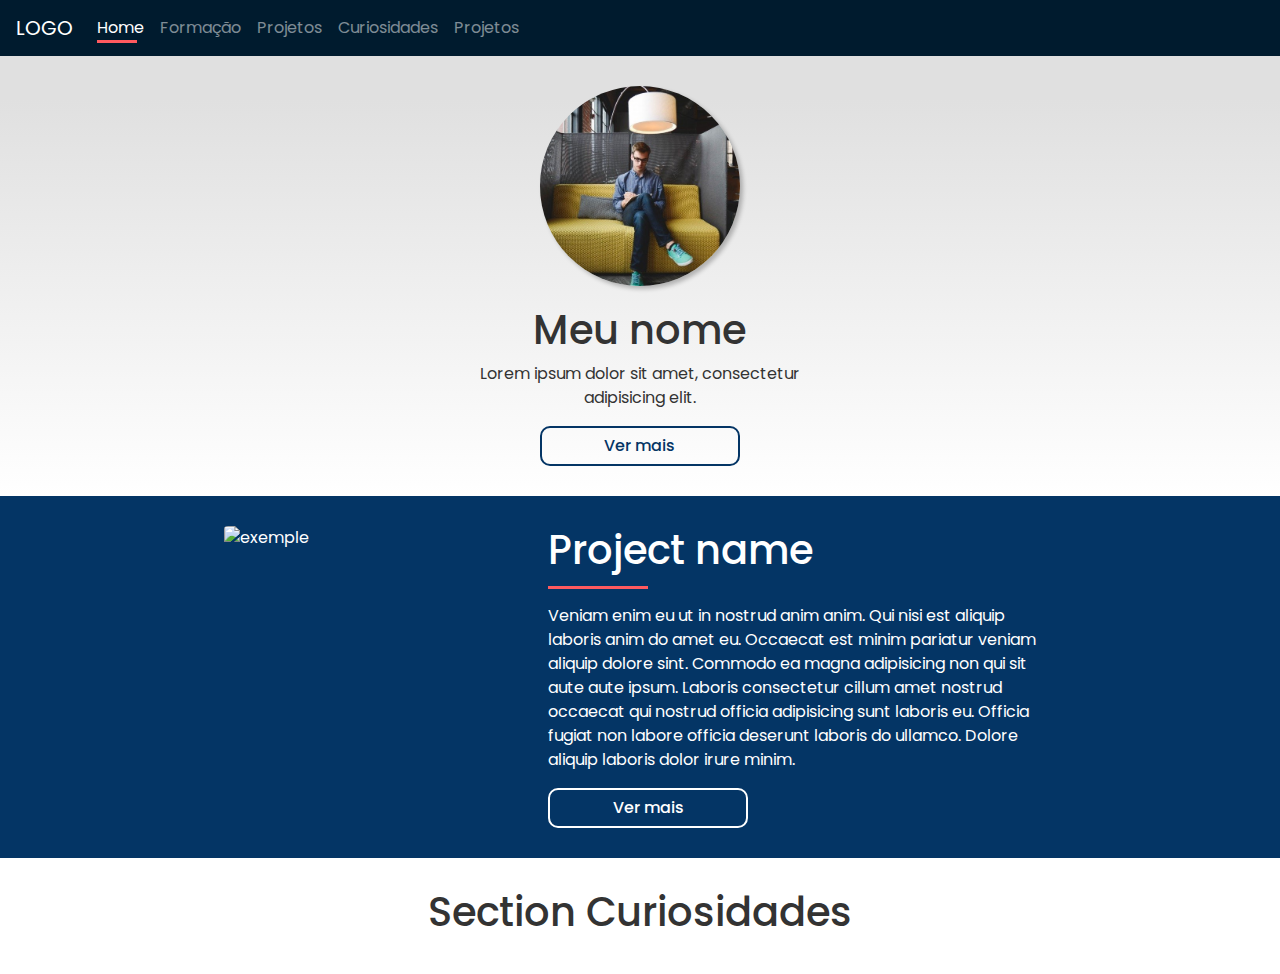
==== index.html @ 1a154aa9 "after da navbar; desenvolvimento da section 2" ====
<!doctype html>
<html lang="pt-br">

<head>
    <title>Personal Website</title>

    <!-- Required meta tags -->
    <meta charset="utf-8">
    <meta name="viewport" content="width=device-width, initial-scale=1, shrink-to-fit=no">

    <!-- Bootstrap CSS -->
    <link rel="stylesheet" href="https://stackpath.bootstrapcdn.com/bootstrap/4.3.1/css/bootstrap.min.css" integrity="sha384-ggOyR0iXCbMQv3Xipma34MD+dH/1fQ784/j6cY/iJTQUOhcWr7x9JvoRxT2MZw1T" crossorigin="anonymous">
    <link href="https://fonts.googleapis.com/icon?family=Material+Icons" rel="stylesheet">
    <link rel="stylesheet" href="styles/style.css">
    <link href="https://fonts.googleapis.com/css?family=Poppins:100,100italic,200,200italic,300,300italic,regular,italic,500,500italic,600,600italic,700,700italic,800,800italic,900,900italic" rel="stylesheet" />
</head>

<body>
    <nav class="navbar navbar-expand-lg navbar-dark bg-dark pw-bg-nav">
        <a class="navbar-brand" href="#">LOGO</i></a>
        <button class="navbar-toggler" type="button" data-toggle="collapse" data-target="#navbarNav" aria-controls="navbarNav" aria-expanded="false" aria-label="Toggle navigation">
            <span class="navbar-toggler-icon"></span>
        </button>
        <div class="collapse navbar-collapse" id="navbarNav">
            <ul class="navbar-nav">
                <li class="nav-item active active-style">
                    <a class="nav-link" href="#">Home </a>
                </li>
                <li class="nav-item">
                    <a class="nav-link" href="#">Formação</a>
                </li>
                <li class="nav-item">
                    <a class="nav-link" href="#">Projetos</a>
                </li>
                <li class="nav-item">
                    <a class="nav-link" href="#">Curiosidades</a>
                </li>
                <li class="nav-item">
                    <a class="nav-link" href="#">Projetos</a>
                </li>
            </ul>
        </div>
    </nav>

    <div class="container-fluid">
        <section class="home-section-brand home-section-formacao pw-center-itens">
            <div class="row">
                <div class="col-md-4 offset-md-4">
                    <img src="images/man.jpg" alt="man" title="Man">
                    <h1>Meu nome</h1>
                    <p>Lorem ipsum dolor sit amet, consectetur adipisicing elit.</p>
                    <a class="btn pw-btn-brand" href="#">Ver mais</a>
                </div>
            </div>
        </section>

        <section class="home-section-blue">
            <div class="row">
                <div class="col-md-5 pw-center-itens">
                    <img src="https://unsplash.it/300" alt="exemple">
                </div>
                <div class="col-md-5">
                    <h1 class="pw-h1-after-orange-red">Project name</h1>
                    <p>Veniam enim eu ut in nostrud anim anim. Qui nisi est aliquip laboris anim do amet eu. Occaecat est minim pariatur veniam aliquip dolore sint. Commodo ea magna adipisicing non qui sit aute aute ipsum. Laboris consectetur cillum amet nostrud occaecat qui nostrud officia adipisicing sunt laboris eu. Officia fugiat non labore officia deserunt laboris do ullamco. Dolore aliquip laboris dolor irure minim.</p>
                    <a class="btn pw-btn-dark" href="#">Ver mais</a>
                </div>
            </div>
        </section>

        <section class="home-section-brand pw-center-itens">
            <div class="row">
                <div class="col-md-12">
                    <h1>Section Curiosidades</h1>
                </div>
            </div>
        </section>
    </div>

    <!-- Optional JavaScript -->
    <!-- jQuery first, then Popper.js, then Bootstrap JS -->
    <script src="https://code.jquery.com/jquery-3.3.1.slim.min.js" integrity="sha384-q8i/X+965DzO0rT7abK41JStQIAqVgRVzpbzo5smXKp4YfRvH+8abtTE1Pi6jizo" crossorigin="anonymous"></script>
    <script src="https://cdnjs.cloudflare.com/ajax/libs/popper.js/1.14.7/umd/popper.min.js" integrity="sha384-UO2eT0CpHqdSJQ6hJty5KVphtPhzWj9WO1clHTMGa3JDZwrnQq4sF86dIHNDz0W1" crossorigin="anonymous"></script>
    <script src="https://stackpath.bootstrapcdn.com/bootstrap/4.3.1/js/bootstrap.min.js" integrity="sha384-JjSmVgyd0p3pXB1rRibZUAYoIIy6OrQ6VrjIEaFf/nJGzIxFDsf4x0xIM+B07jRM" crossorigin="anonymous"></script>
</body>

</html>
---- styles/style.css ----
/* *----------------------------- root variables ----------------------------- */

:root {
    --oxford-blue: #001b2e;
    --midnight-green: #0b3c49;
    --myrtle-green: #32746d;
    --prussian-blue: #043565;
    --tufts-blue: #3e92cc;
    --dark-sky-blue: #98c1d9;
    --orange-red: #ff5a5f;

    --gray-1: #333333;
    --gray-2: #4f4f4f;
    --gray-3: #828282;
    --gray-4: #bdbdbd;
    --gray-5: #e0e0e0;
}

/* *--------------------------- global HTML styles --------------------------- */

* {
    font-family: 'Poppins', sans-serif;
}

/* adiciona um padding nas sections, pois o padding do container fluid foi removido */
section {
    padding: 30px 15px;
}

/* *------------------------ bootstrap modified styles ----------------------- */

/* remove o padding do container-fluid para que as sections ocupem a largura máxima da tela */
.container-fluid {
    padding-left: 0;
    padding-right: 0;
}

/* TODO: centralizar o after */

nav ul li a{
    position: relative;
}

nav ul li a::after{
    position: absolute;
    display: block;
    content: '';    
    width: 40px;
    height: 3px;
    background-color: var(--orange-red);
    transform: scale(0, 1);
    transform-origin: left;
    transition: transform ease-in-out 250ms
}

nav ul li a:hover::after{
    transform: scale(1, 1);
}

nav ul li.active-style a {
    color: white;
}

nav ul li.active-style a::after {
    transform: scale(1, 1);
}

/* *------------------------------ global styles ----------------------------- */

nav.pw-bg-nav {
    background-color: var(--oxford-blue) !important;
    /* padding-left: 15px; */
}

a.pw-btn-brand {
    background-color: transparent;
    border: 2px solid var(--prussian-blue);
    border-radius: 10px;
    color: var(--prussian-blue);
    width: 200px;
    font-weight: 500;
    transition: color 500ms ease;
    transition: background-color 500ms ease;
}
a.pw-btn-brand:hover {
    background-color: var(--prussian-blue);
    border: 2px solid var(--prussian-blue);
    color: white;
}

a.pw-btn-dark {
    background-color: transparent;
    border: 2px solid white;
    border-radius: 10px;
    color: white;
    width: 200px;
    font-weight: 500;
    transition: color 500ms ease;
    transition: background-color 500ms ease;
}
a.pw-btn-dark:hover {
    background-color: white;
    border: 2px solid white;
    color: var(--prussian-blue);
}

/* classe genérica para centralizar os itens */
.pw-center-itens {
    text-align: center;
}
.pw-h1-after-orange-red{
    position: relative;
    margin-bottom: 30px;   
}
.pw-h1-after-orange-red::after {
    position: absolute;
    display: block;
    content: '';
    width: 100px;
    height: 3px;
    top: 60px;
    background-color: var(--orange-red);
}

/* *---------------------------- page home styles ---------------------------- */

section.home-section-brand {
    background-color: white;
    color: var(--gray-1);
}
section.home-section-brand.home-section-formacao {
    background-image: linear-gradient(to bottom, #e0e0e0 10%, white);
    /* #E0E0E0 == --gray-5 */
}

section.home-section-brand img {
    max-height: 200px;
    border-radius: 50%;
    box-shadow: 3px 3px 4px rgba(0, 0, 0, 0.25);
    margin-bottom: 20px;
}

section.home-section-blue {
    background-color: var(--prussian-blue);
    color: white;
}

section.home-section-blue img {
    padding-bottom: 30px;
    border-radius: 5%;
}
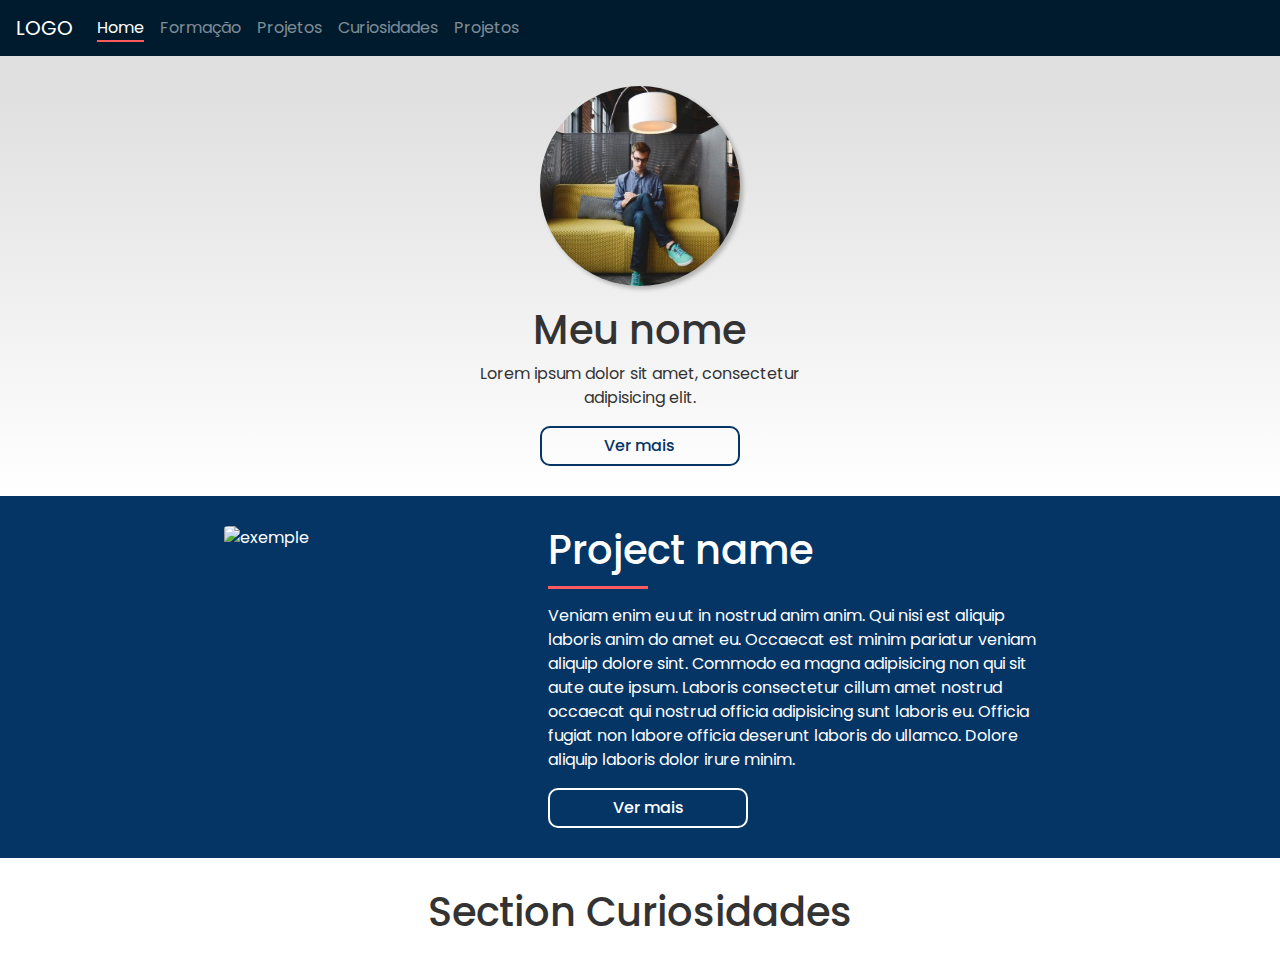
==== commit 772627f3: "Navbar consertada" ====
--- a/index.html
+++ b/index.html
@@ -16,31 +16,33 @@
 </head>
 
 <body>
-    <nav class="navbar navbar-expand-lg navbar-dark bg-dark pw-bg-nav">
-        <a class="navbar-brand" href="#">LOGO</i></a>
-        <button class="navbar-toggler" type="button" data-toggle="collapse" data-target="#navbarNav" aria-controls="navbarNav" aria-expanded="false" aria-label="Toggle navigation">
-            <span class="navbar-toggler-icon"></span>
-        </button>
-        <div class="collapse navbar-collapse" id="navbarNav">
-            <ul class="navbar-nav">
-                <li class="nav-item active active-style">
-                    <a class="nav-link" href="#">Home </a>
-                </li>
-                <li class="nav-item">
-                    <a class="nav-link" href="#">Formação</a>
-                </li>
-                <li class="nav-item">
-                    <a class="nav-link" href="#">Projetos</a>
-                </li>
-                <li class="nav-item">
-                    <a class="nav-link" href="#">Curiosidades</a>
-                </li>
-                <li class="nav-item">
-                    <a class="nav-link" href="#">Projetos</a>
-                </li>
-            </ul>
-        </div>
-    </nav>
+    <header>
+        <nav class="navbar navbar-expand-lg navbar-dark bg-dark pw-bg-nav">
+            <a class="navbar-brand" href="#">LOGO</i></a>
+            <button class="navbar-toggler" type="button" data-toggle="collapse" data-target="#navbarNav" aria-controls="navbarNav" aria-expanded="false" aria-label="Toggle navigation">
+                <span class="navbar-toggler-icon"></span>
+            </button>
+            <div class="collapse navbar-collapse" id="navbarNav">
+                <ul class="navbar-nav">
+                    <li class="nav-item active">
+                        <a class="nav-link pw-nav-a-active" href="#">Home </a>
+                    </li>
+                    <li class="nav-item">
+                        <a class="nav-link" href="#">Formação</a>
+                    </li>
+                    <li class="nav-item">
+                        <a class="nav-link" href="#">Projetos</a>
+                    </li>
+                    <li class="nav-item">
+                        <a class="nav-link" href="#">Curiosidades</a>
+                    </li>
+                    <li class="nav-item">
+                        <a class="nav-link" href="#">Projetos</a>
+                    </li>
+                </ul>
+            </div>
+        </nav>
+    </header>
 
     <div class="container-fluid">
         <section class="home-section-brand home-section-formacao pw-center-itens">
--- a/styles/style.css
+++ b/styles/style.css
@@ -19,7 +19,13 @@
 /* *--------------------------- global HTML styles --------------------------- */
 
 * {
-    font-family: 'Poppins', sans-serif;
+    font-family: 'Poppins', 'Verdana', sans-serif;
+    box-sizing: border-box;
+}
+
+body{
+    margin: 0;
+    padding: 0;
 }
 
 /* adiciona um padding nas sections, pois o padding do container fluid foi removido */
@@ -31,38 +37,59 @@
 
 /* remove o padding do container-fluid para que as sections ocupem a largura máxima da tela */
 .container-fluid {
-    padding-left: 0;
-    padding-right: 0;
+    padding: 0;
 }
 
-/* TODO: centralizar o after */
+.nav-link{
+    display: inline-block;
+}
 
-nav ul li a{
+/* *--------------------------------- navbar --------------------------------- */
+nav ul{
+    margin: 0;
+    padding: 0;
+    top: 0;
+    left: 0;
+    width: 100%;
+    list-style-type: none;
+}
+nav li{
+    font-size: 1rem;
+    padding: 0.5em;
+    text-align: center;
+}
+
+nav li a{
     position: relative;
+    padding: 0 !important;
 }
 
 nav ul li a::after{
+    content: '';    
+    display: inline-block;
     position: absolute;
-    display: block;
-    content: '';    
-    width: 40px;
-    height: 3px;
+    left: 0;
+    top: 1.5em;
+    width: 0%;
+    height: 2px;
     background-color: var(--orange-red);
-    transform: scale(0, 1);
-    transform-origin: left;
-    transition: transform ease-in-out 250ms
+    transition: all ease-in-out 250ms;
+}
+nav li a:link,
+nav li a:visited {
+    color: #e8e8e8;
 }
 
-nav ul li a:hover::after{
-    transform: scale(1, 1);
+nav li a:hover,
+nav li a:focus {    
+    color: white;
+    transform: scale(1.1);
 }
 
-nav ul li.active-style a {
-    color: white;
-}
-
-nav ul li.active-style a::after {
-    transform: scale(1, 1);
+nav ul li a:hover::after,
+nav ul li a:focus::after,
+.pw-nav-a-active::after{
+    width: 100%
 }
 
 /* *------------------------------ global styles ----------------------------- */
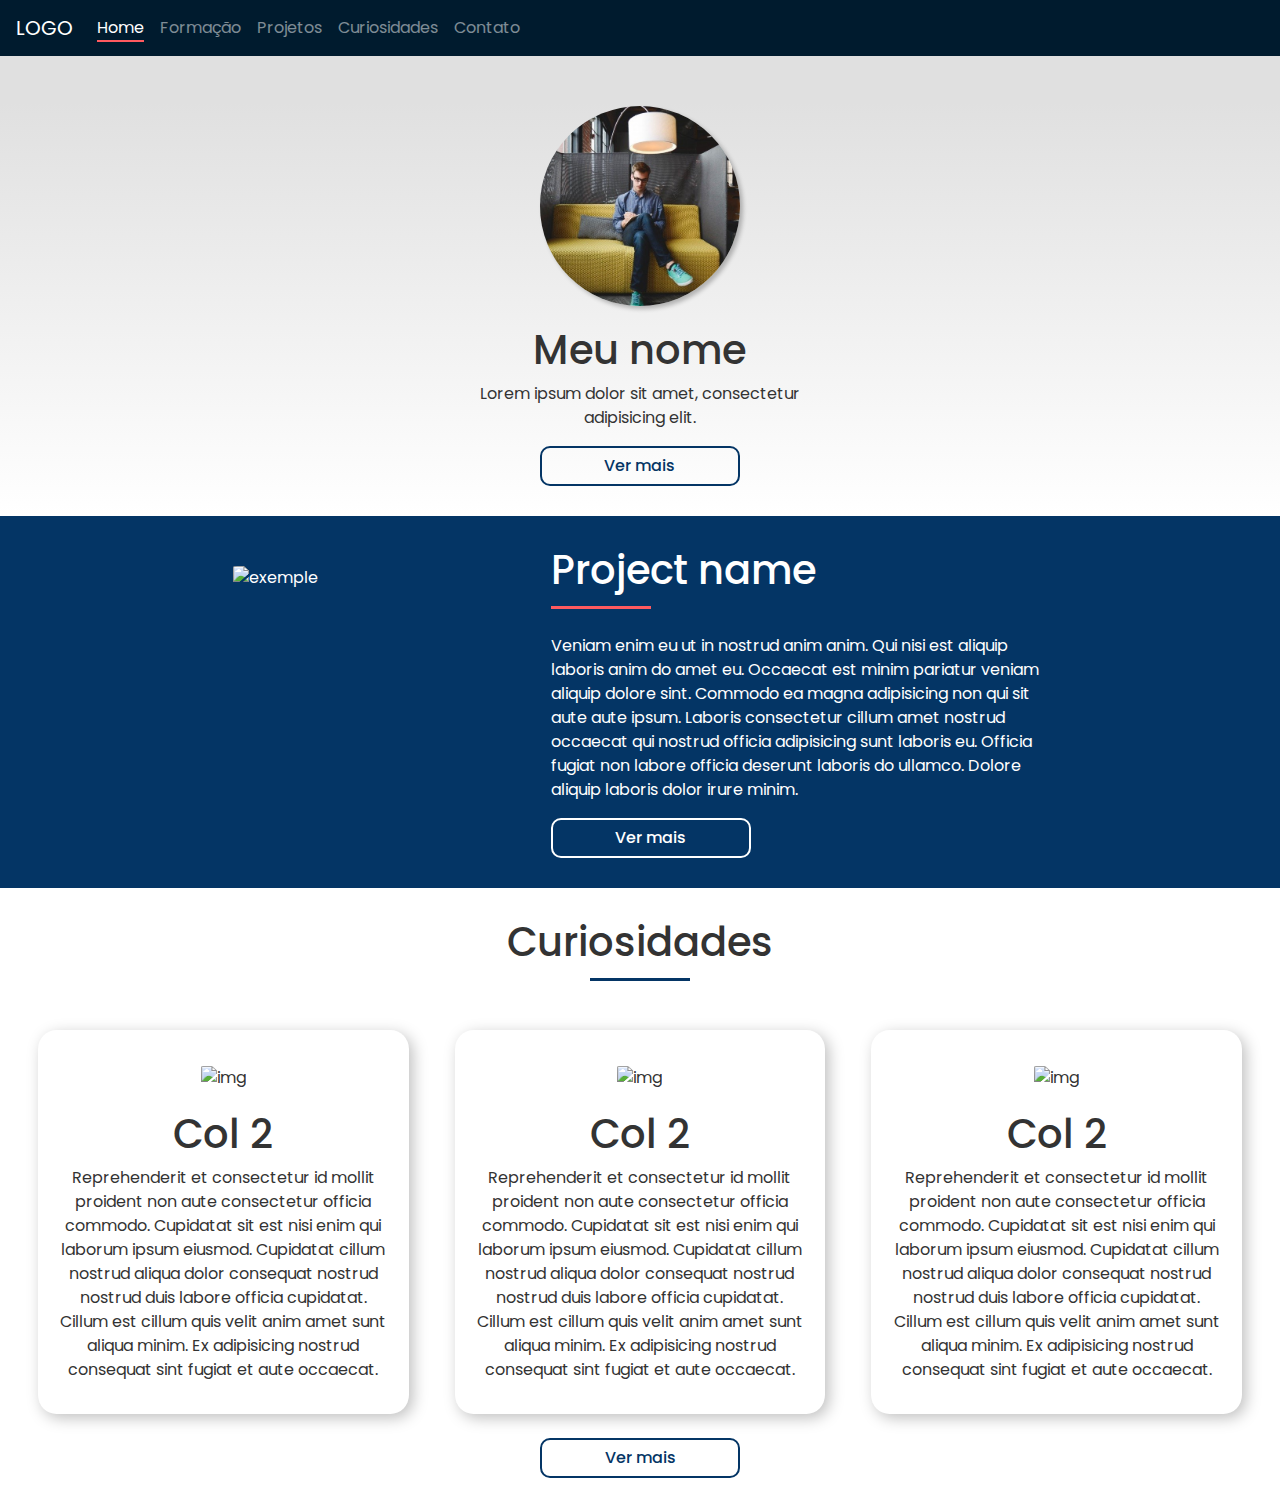
==== commit 61f3ce22: "Section curiosidades e outras melhorias de estilo" ====
--- a/index.html
+++ b/index.html
@@ -17,7 +17,7 @@
 
 <body>
     <header>
-        <nav class="navbar navbar-expand-lg navbar-dark bg-dark pw-bg-nav">
+        <nav class="navbar navbar-expand-lg navbar-dark bg-dark">
             <a class="navbar-brand" href="#">LOGO</i></a>
             <button class="navbar-toggler" type="button" data-toggle="collapse" data-target="#navbarNav" aria-controls="navbarNav" aria-expanded="false" aria-label="Toggle navigation">
                 <span class="navbar-toggler-icon"></span>
@@ -25,7 +25,7 @@
             <div class="collapse navbar-collapse" id="navbarNav">
                 <ul class="navbar-nav">
                     <li class="nav-item active">
-                        <a class="nav-link pw-nav-a-active" href="#">Home </a>
+                        <a class="nav-link pw-nav-link-active" href="#">Home </a>
                     </li>
                     <li class="nav-item">
                         <a class="nav-link" href="#">Formação</a>
@@ -37,7 +37,7 @@
                         <a class="nav-link" href="#">Curiosidades</a>
                     </li>
                     <li class="nav-item">
-                        <a class="nav-link" href="#">Projetos</a>
+                        <a class="nav-link" href="#">Contato</a>
                     </li>
                 </ul>
             </div>
@@ -56,23 +56,51 @@
             </div>
         </section>
 
-        <section class="home-section-blue">
+        <section class="home-section-blue home-section-projetos">
             <div class="row">
                 <div class="col-md-5 pw-center-itens">
                     <img src="https://unsplash.it/300" alt="exemple">
                 </div>
                 <div class="col-md-5">
-                    <h1 class="pw-h1-after-orange-red">Project name</h1>
+                    <h1 class="pw-h1-after pw-h1-after-orange-red pw-h1-after-left">Project name</h1>
                     <p>Veniam enim eu ut in nostrud anim anim. Qui nisi est aliquip laboris anim do amet eu. Occaecat est minim pariatur veniam aliquip dolore sint. Commodo ea magna adipisicing non qui sit aute aute ipsum. Laboris consectetur cillum amet nostrud occaecat qui nostrud officia adipisicing sunt laboris eu. Officia fugiat non labore officia deserunt laboris do ullamco. Dolore aliquip laboris dolor irure minim.</p>
                     <a class="btn pw-btn-dark" href="#">Ver mais</a>
                 </div>
             </div>
         </section>
 
-        <section class="home-section-brand pw-center-itens">
+        <section class="home-section-brand home-section-curiosidades pw-center-itens">
             <div class="row">
                 <div class="col-md-12">
-                    <h1>Section Curiosidades</h1>
+                    <h1 class="pw-h1-after pw-h1-after-prussian-blue pw-h1-after-center">Curiosidades</h1>
+                </div>
+            </div>
+            <div class="row">
+                <div class="col-md-4">
+                    <div class="home-col-card-shadow">
+                        <img src="https://unsplash.it/250" alt="img">
+                        <h1>Col 2</h1>
+                        <p>Reprehenderit et consectetur id mollit proident non aute consectetur officia commodo. Cupidatat sit est nisi enim qui laborum ipsum eiusmod. Cupidatat cillum nostrud aliqua dolor consequat nostrud nostrud duis labore officia cupidatat. Cillum est cillum quis velit anim amet sunt aliqua minim. Ex adipisicing nostrud consequat sint fugiat et aute occaecat.</p>
+                    </div>
+                </div>
+                <div class="col-md-4">
+                    <div class="home-col-card-shadow">
+                        <img src="https://unsplash.it/250" alt="img">
+                        <h1>Col 2</h1>
+                        <p>Reprehenderit et consectetur id mollit proident non aute consectetur officia commodo. Cupidatat sit est nisi enim qui laborum ipsum eiusmod. Cupidatat cillum nostrud aliqua dolor consequat nostrud nostrud duis labore officia cupidatat. Cillum est cillum quis velit anim amet sunt aliqua minim. Ex adipisicing nostrud consequat sint fugiat et aute occaecat.</p>
+                    </div>
+                </div>
+                <div class="col-md-4">
+                    <div class="home-col-card-shadow">
+                        <img src="https://unsplash.it/250" alt="img">
+                        <h1>Col 2</h1>
+                        <p>Reprehenderit et consectetur id mollit proident non aute consectetur officia commodo. Cupidatat sit est nisi enim qui laborum ipsum eiusmod. Cupidatat cillum nostrud aliqua dolor consequat nostrud nostrud duis labore officia cupidatat. Cillum est cillum quis velit anim amet sunt aliqua minim. Ex adipisicing nostrud consequat sint fugiat et aute occaecat.</p>
+                    </div>
+                </div>
+            </div>
+            <div class="row">
+                <div class="col-md-12">
+                    <a class="btn pw-btn-brand" href="#">Ver mais</a>
                 </div>
             </div>
         </section>
--- a/styles/style.css
+++ b/styles/style.css
@@ -23,14 +23,14 @@
     box-sizing: border-box;
 }
 
-body{
+body {
     margin: 0;
     padding: 0;
 }
 
 /* adiciona um padding nas sections, pois o padding do container fluid foi removido */
 section {
-    padding: 30px 15px;
+    padding: 30px;
 }
 
 /* *------------------------ bootstrap modified styles ----------------------- */
@@ -40,12 +40,17 @@
     padding: 0;
 }
 
-.nav-link{
+.nav-link {
     display: inline-block;
 }
 
+.bg-dark {
+    background-color: var(--oxford-blue) !important;
+}
+
 /* *--------------------------------- navbar --------------------------------- */
-nav ul{
+
+nav ul {
     margin: 0;
     padding: 0;
     top: 0;
@@ -53,19 +58,20 @@
     width: 100%;
     list-style-type: none;
 }
-nav li{
+
+nav li {
     font-size: 1rem;
     padding: 0.5em;
     text-align: center;
 }
 
-nav li a{
+nav li a {
     position: relative;
     padding: 0 !important;
 }
 
-nav ul li a::after{
-    content: '';    
+nav ul li a::after {
+    content: '';
     display: inline-block;
     position: absolute;
     left: 0;
@@ -75,29 +81,27 @@
     background-color: var(--orange-red);
     transition: all ease-in-out 250ms;
 }
+
 nav li a:link,
 nav li a:visited {
     color: #e8e8e8;
 }
 
 nav li a:hover,
-nav li a:focus {    
+nav li a:focus {
     color: white;
     transform: scale(1.1);
 }
 
 nav ul li a:hover::after,
 nav ul li a:focus::after,
-.pw-nav-a-active::after{
-    width: 100%
+.pw-nav-link-active::after {
+    width: 100%;
 }
 
 /* *------------------------------ global styles ----------------------------- */
 
-nav.pw-bg-nav {
-    background-color: var(--oxford-blue) !important;
-    /* padding-left: 15px; */
-}
+/* ----------------------------------- btn ---------------------------------- */
 
 a.pw-btn-brand {
     background-color: transparent;
@@ -109,6 +113,7 @@
     transition: color 500ms ease;
     transition: background-color 500ms ease;
 }
+
 a.pw-btn-brand:hover {
     background-color: var(--prussian-blue);
     border: 2px solid var(--prussian-blue);
@@ -125,6 +130,7 @@
     transition: color 500ms ease;
     transition: background-color 500ms ease;
 }
+
 a.pw-btn-dark:hover {
     background-color: white;
     border: 2px solid white;
@@ -135,44 +141,82 @@
 .pw-center-itens {
     text-align: center;
 }
-.pw-h1-after-orange-red{
+
+.pw-h1-after{
     position: relative;
-    margin-bottom: 30px;   
-}
-.pw-h1-after-orange-red::after {
+    margin-bottom: 1em;
+}
+
+.pw-h1-after::after{
+    content: '';
+    display: block;
     position: absolute;
-    display: block;
-    content: '';
+    top: 1.5em;
     width: 100px;
     height: 3px;
-    top: 60px;
+}
+
+.pw-h1-after-orange-red::after {
     background-color: var(--orange-red);
 }
 
+.pw-h1-after-prussian-blue::after {
+    background-color: var(--prussian-blue);
+}
+
+.pw-h1-after-left::after {
+    left: 0;
+}
+
+.pw-h1-after-center::after {
+    left: calc(50% - 50px);
+}
 /* *---------------------------- page home styles ---------------------------- */
 
-section.home-section-brand {
+section img {
+    margin: 20px;
+}
+
+/* ------------------------------ section-brand ----------------------------- */
+
+.home-section-brand {
     background-color: white;
     color: var(--gray-1);
 }
-section.home-section-brand.home-section-formacao {
-    background-image: linear-gradient(to bottom, #e0e0e0 10%, white);
-    /* #E0E0E0 == --gray-5 */
-}
-
-section.home-section-brand img {
+
+/* ------------------------------ section-blue ------------------------------ */
+
+.home-section-blue {
+    background-color: var(--prussian-blue);
+    color: white;
+}
+
+/* ---------------------------- section-formacao ---------------------------- */
+
+.home-section-formacao {
+    background-image: linear-gradient(to bottom, var(--gray-5) 10%, white);
+}
+
+.home-section-formacao img {
     max-height: 200px;
     border-radius: 50%;
     box-shadow: 3px 3px 4px rgba(0, 0, 0, 0.25);
-    margin-bottom: 20px;
-}
-
-section.home-section-blue {
-    background-color: var(--prussian-blue);
-    color: white;
-}
-
-section.home-section-blue img {
-    padding-bottom: 30px;
+}
+
+/* ---------------------------- section-projects ---------------------------- */
+
+.home-section-projetos img {
     border-radius: 5%;
 }
+
+/* -------------------------- section-curiosidades -------------------------- */
+
+.home-section-curiosidades img {
+    border-radius: 5%;
+}
+.home-col-card-shadow{
+    padding: 1em;
+    margin: 1.5em 0.5em;
+    border-radius: 5%;
+    box-shadow: 4px 4px 15px rgba(0, 0, 0, 0.25);
+}
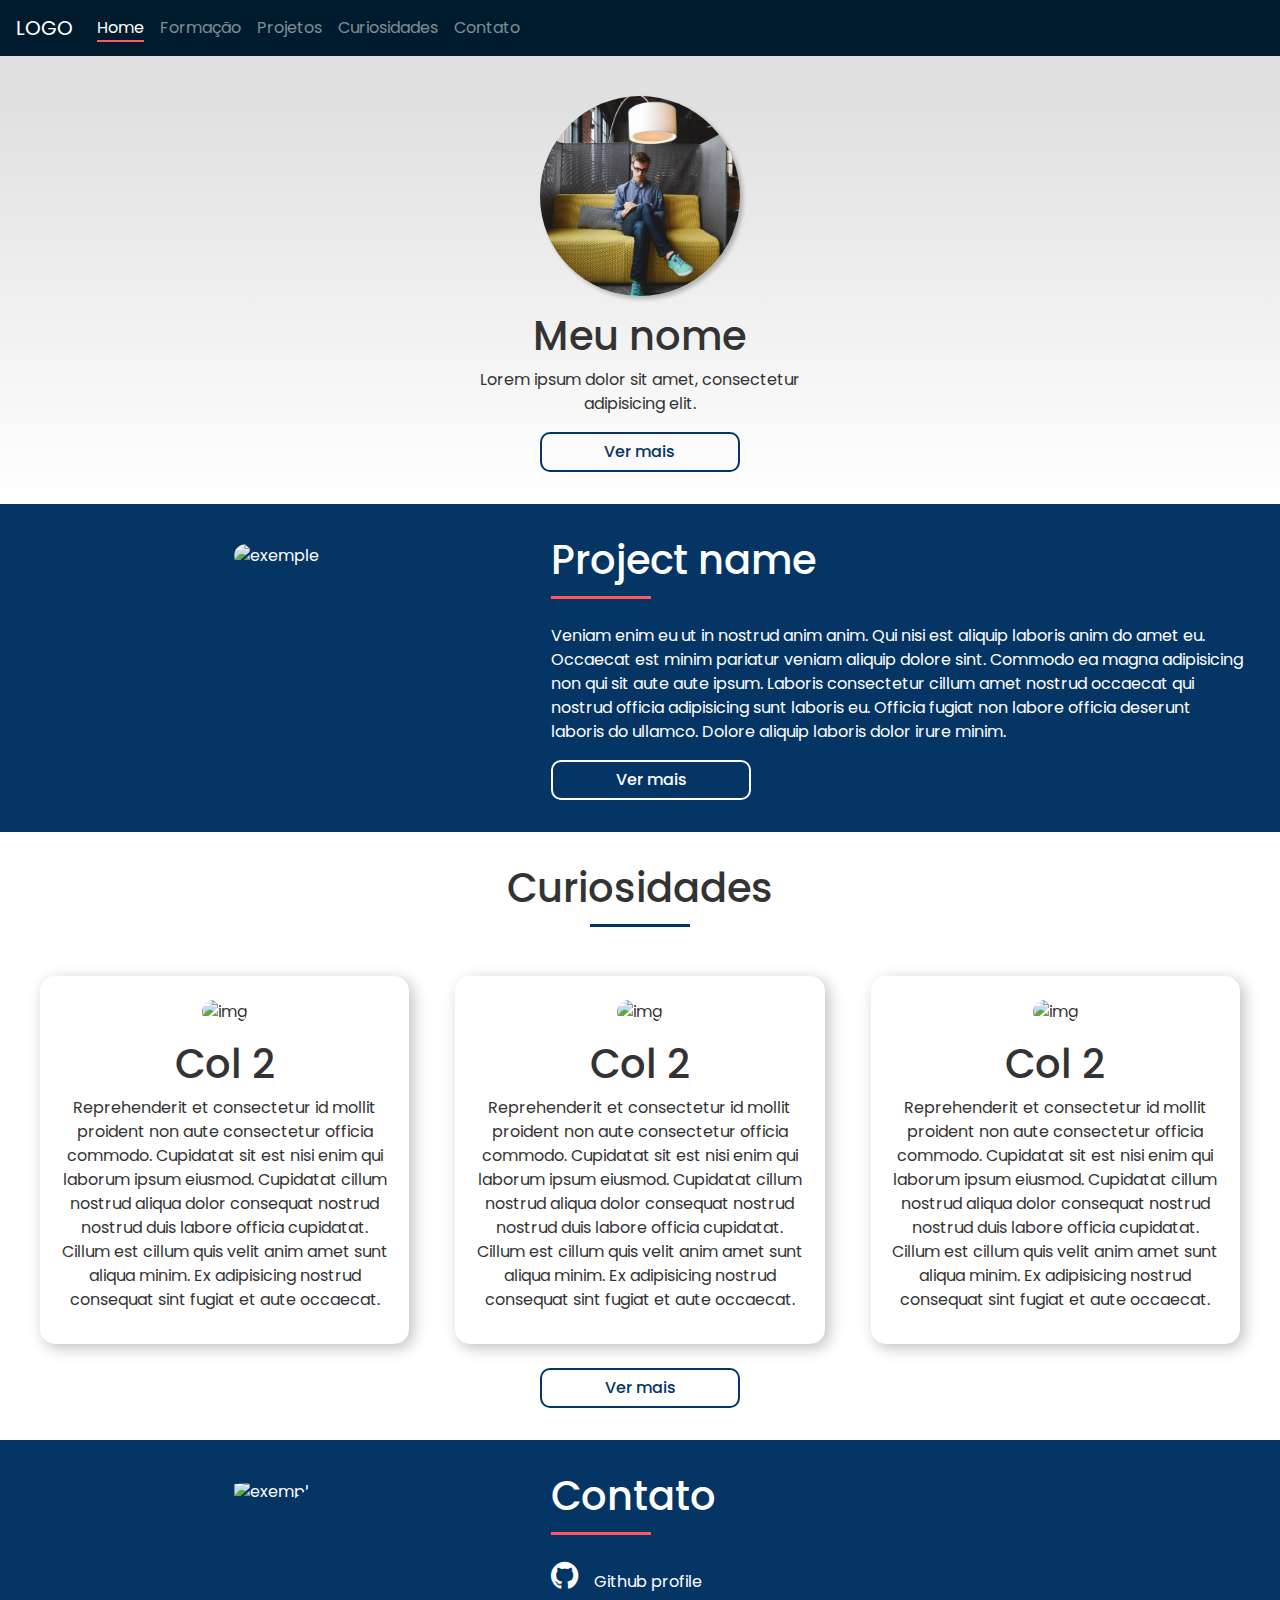
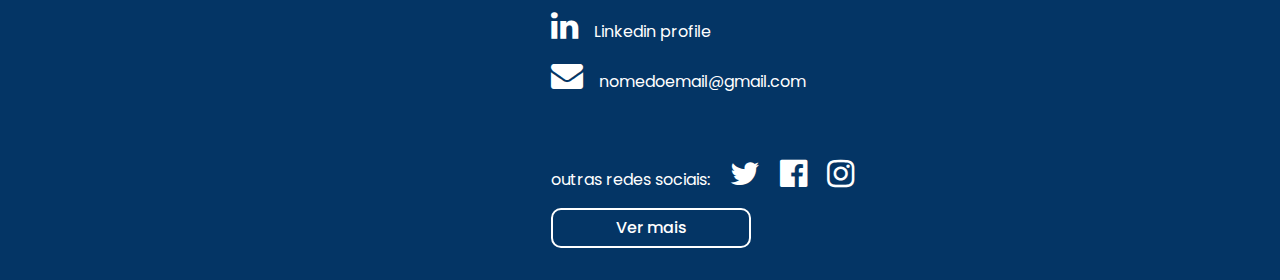
==== commit a60640f1: "Section contato concluída" ====
--- a/index.html
+++ b/index.html
@@ -10,9 +10,11 @@
 
     <!-- Bootstrap CSS -->
     <link rel="stylesheet" href="https://stackpath.bootstrapcdn.com/bootstrap/4.3.1/css/bootstrap.min.css" integrity="sha384-ggOyR0iXCbMQv3Xipma34MD+dH/1fQ784/j6cY/iJTQUOhcWr7x9JvoRxT2MZw1T" crossorigin="anonymous">
+    <link rel="stylesheet" href="styles/style.css">
+
+    <link href="https://fonts.googleapis.com/css?family=Poppins:100,100italic,200,200italic,300,300italic,regular,italic,500,500italic,600,600italic,700,700italic,800,800italic,900,900italic" rel="stylesheet" />
     <link href="https://fonts.googleapis.com/icon?family=Material+Icons" rel="stylesheet">
-    <link rel="stylesheet" href="styles/style.css">
-    <link href="https://fonts.googleapis.com/css?family=Poppins:100,100italic,200,200italic,300,300italic,regular,italic,500,500italic,600,600italic,700,700italic,800,800italic,900,900italic" rel="stylesheet" />
+    <link rel="stylesheet" href="https://maxcdn.bootstrapcdn.com/font-awesome/4.7.0/css/font-awesome.min.css">
 </head>
 
 <body>
@@ -61,7 +63,7 @@
                 <div class="col-md-5 pw-center-itens">
                     <img src="https://unsplash.it/300" alt="exemple">
                 </div>
-                <div class="col-md-5">
+                <div class="col-md-7">
                     <h1 class="pw-h1-after pw-h1-after-orange-red pw-h1-after-left">Project name</h1>
                     <p>Veniam enim eu ut in nostrud anim anim. Qui nisi est aliquip laboris anim do amet eu. Occaecat est minim pariatur veniam aliquip dolore sint. Commodo ea magna adipisicing non qui sit aute aute ipsum. Laboris consectetur cillum amet nostrud occaecat qui nostrud officia adipisicing sunt laboris eu. Officia fugiat non labore officia deserunt laboris do ullamco. Dolore aliquip laboris dolor irure minim.</p>
                     <a class="btn pw-btn-dark" href="#">Ver mais</a>
@@ -104,6 +106,28 @@
                 </div>
             </div>
         </section>
+
+        <section class="home-section-blue home-section-contato">
+            <div class="row">
+                <div class="col-md-5 pw-center-itens">
+                    <img src="https://unsplash.it/300/400" alt="exemple">
+                </div>
+                <div class="col-md-7">
+                    <h1 class="pw-h1-after pw-h1-after-orange-red pw-h1-after-left">Contato</h1>
+                    <p><a href="" class="section-contato-icon"><i class="fa fa-github" aria-hidden="true"></i>Github profile</a></p>
+                    <p><a href="" class="section-contato-icon"><i class="fa fa-linkedin" aria-hidden="true"></i>Linkedin profile</a></p>
+                    <p><a href="mailto: andreriedelz@gmail.com " class="section-contato-icon"><i class="fa fa-envelope" aria-hidden="true"></i>nomedoemail@gmail.com</a></p>
+                    <br><br>
+                    <p>
+                        <span>outras redes sociais:</span> 
+                        <a href="" class="section-contato-icon"><i class="fa fa-twitter" aria-hidden="true"></i></a>
+                        <a href="" class="section-contato-icon"><i class="fa fa-facebook-official" aria-hidden="true"></i></a>
+                        <a href="" class="section-contato-icon"><i class="fa fa-instagram" aria-hidden="true"></i></a>
+                    </p>
+                    <a class="btn pw-btn-dark" href="#">Ver mais</a>
+                </div>
+            </div>
+        </section>
     </div>
 
     <!-- Optional JavaScript -->
--- a/styles/style.css
+++ b/styles/style.css
@@ -14,6 +14,8 @@
     --gray-3: #828282;
     --gray-4: #bdbdbd;
     --gray-5: #e0e0e0;
+
+    --shadow: 3px 3px 4px rgba(0, 0, 0, 0.25);
 }
 
 /* *--------------------------- global HTML styles --------------------------- */
@@ -30,7 +32,7 @@
 
 /* adiciona um padding nas sections, pois o padding do container fluid foi removido */
 section {
-    padding: 30px;
+    padding: 2em;
 }
 
 /* *------------------------ bootstrap modified styles ----------------------- */
@@ -142,12 +144,12 @@
     text-align: center;
 }
 
-.pw-h1-after{
+.pw-h1-after {
     position: relative;
     margin-bottom: 1em;
 }
 
-.pw-h1-after::after{
+.pw-h1-after::after {
     content: '';
     display: block;
     position: absolute;
@@ -174,7 +176,7 @@
 /* *---------------------------- page home styles ---------------------------- */
 
 section img {
-    margin: 20px;
+    margin: 0.5em 0.5em 1em 0.5em;
 }
 
 /* ------------------------------ section-brand ----------------------------- */
@@ -200,23 +202,51 @@
 .home-section-formacao img {
     max-height: 200px;
     border-radius: 50%;
-    box-shadow: 3px 3px 4px rgba(0, 0, 0, 0.25);
+    box-shadow: var(--shadow);
 }
 
 /* ---------------------------- section-projects ---------------------------- */
 
 .home-section-projetos img {
-    border-radius: 5%;
+    border-radius: 15px;
 }
 
 /* -------------------------- section-curiosidades -------------------------- */
 
 .home-section-curiosidades img {
-    border-radius: 5%;
-}
-.home-col-card-shadow{
+    border-radius: 15px;
+}
+
+.home-col-card-shadow {
     padding: 1em;
     margin: 1.5em 0.5em;
-    border-radius: 5%;
+    border-radius: 15px;
     box-shadow: 4px 4px 15px rgba(0, 0, 0, 0.25);
 }
+
+/* ----------------------------- section-contato ---------------------------- */
+
+.home-section-contato img {
+    clip-path: polygon(0 17%, 100% 3%, 63% 100%, 0 95%);
+}
+
+.home-section-contato .section-contato-icon:link,
+.home-section-contato .section-contato-icon:visited {
+    color: white;
+}
+
+/* TODO fazer com after */
+.home-section-contato .section-contato-icon:hover,
+.home-section-contato .section-contato-icon:focus {
+    color: var(--orange-red);
+    text-decoration: none;
+}
+
+.home-section-contato i {
+    font-size: 2em;
+    margin-right: 0.5em;
+}
+
+.home-section-contato span {
+margin-right: 1em;
+}
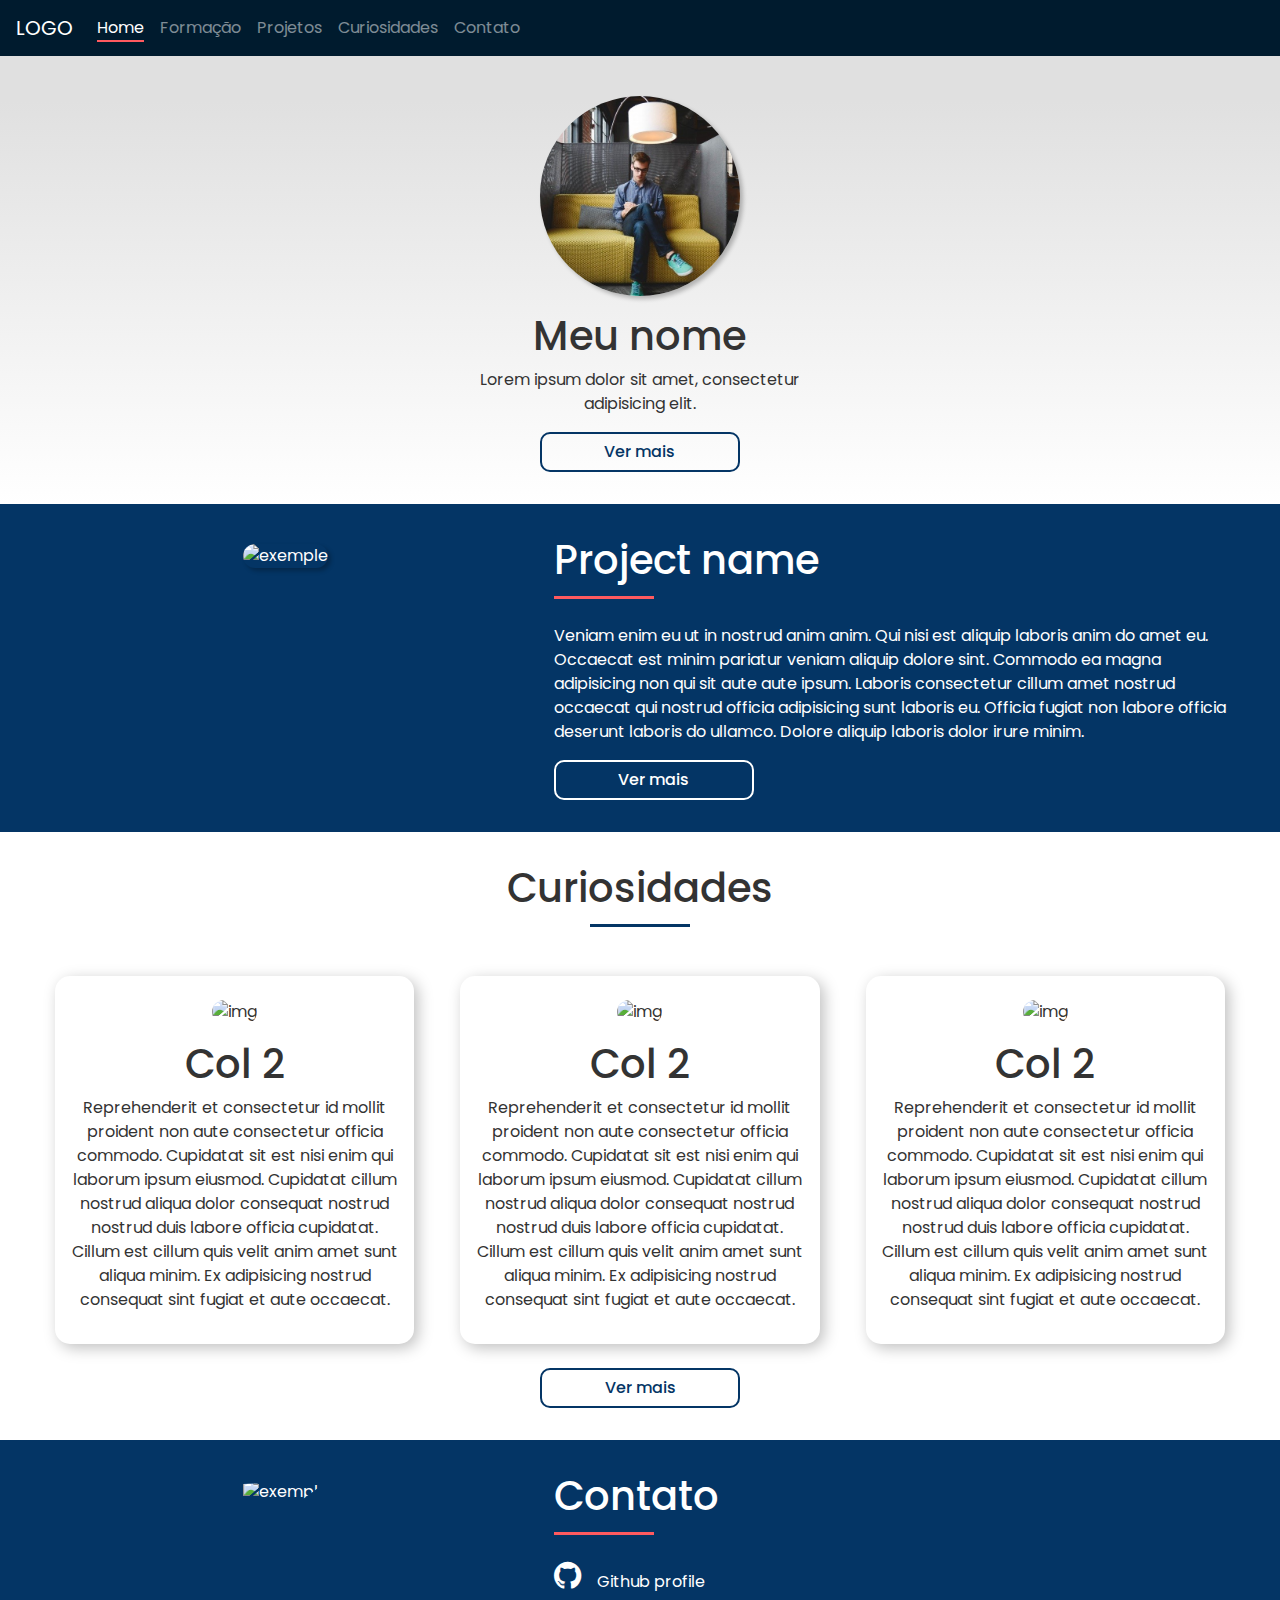
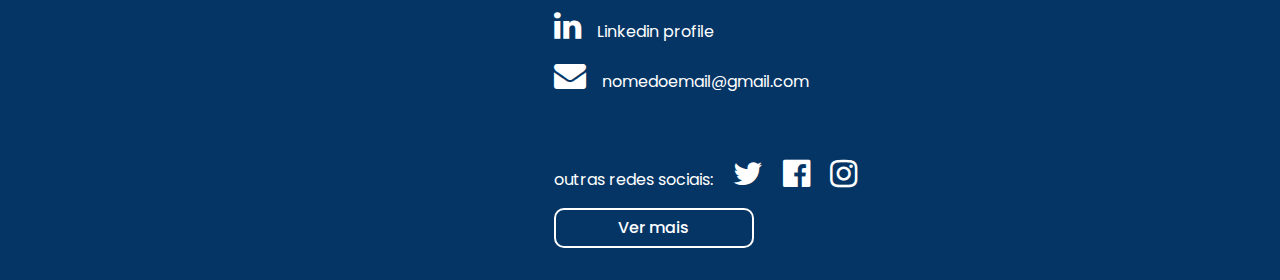
==== commit 51c29a12: "Start section curso técnico" ====
--- a/index.html
+++ b/index.html
@@ -2,7 +2,7 @@
 <html lang="pt-br">
 
 <head>
-    <title>Personal Website</title>
+    <title>Personal Website - Home</title>
 
     <!-- Required meta tags -->
     <meta charset="utf-8">
@@ -26,11 +26,11 @@
             </button>
             <div class="collapse navbar-collapse" id="navbarNav">
                 <ul class="navbar-nav">
-                    <li class="nav-item active">
-                        <a class="nav-link pw-nav-link-active" href="#">Home </a>
+                    <li class="nav-item">
+                        <a class="nav-link pw-nav-link-active" href="index.html">Home</a>
                     </li>
                     <li class="nav-item">
-                        <a class="nav-link" href="#">Formação</a>
+                        <a class="nav-link" href="formacao.html">Formação</a>
                     </li>
                     <li class="nav-item">
                         <a class="nav-link" href="#">Projetos</a>
@@ -46,89 +46,97 @@
         </nav>
     </header>
 
-    <div class="container-fluid">
-        <section class="home-section-brand home-section-formacao pw-center-itens">
-            <div class="row">
-                <div class="col-md-4 offset-md-4">
-                    <img src="images/man.jpg" alt="man" title="Man">
-                    <h1>Meu nome</h1>
-                    <p>Lorem ipsum dolor sit amet, consectetur adipisicing elit.</p>
-                    <a class="btn pw-btn-brand" href="#">Ver mais</a>
+    <main>
+        <section class="pw-section-brand home-section-formacao pw-center-itens">
+            <div class="container-fluid">
+                <div class="row">
+                    <div class="col-md-4 offset-md-4">
+                        <img src="images/man.jpg" alt="man" title="Man">
+                        <h1>Meu nome</h1>
+                        <p>Lorem ipsum dolor sit amet, consectetur adipisicing elit.</p>
+                        <a class="btn pw-btn-brand" href="#">Ver mais</a>
+                    </div>
                 </div>
             </div>
         </section>
 
-        <section class="home-section-blue home-section-projetos">
-            <div class="row">
-                <div class="col-md-5 pw-center-itens">
-                    <img src="https://unsplash.it/300" alt="exemple">
-                </div>
-                <div class="col-md-7">
-                    <h1 class="pw-h1-after pw-h1-after-orange-red pw-h1-after-left">Project name</h1>
-                    <p>Veniam enim eu ut in nostrud anim anim. Qui nisi est aliquip laboris anim do amet eu. Occaecat est minim pariatur veniam aliquip dolore sint. Commodo ea magna adipisicing non qui sit aute aute ipsum. Laboris consectetur cillum amet nostrud occaecat qui nostrud officia adipisicing sunt laboris eu. Officia fugiat non labore officia deserunt laboris do ullamco. Dolore aliquip laboris dolor irure minim.</p>
-                    <a class="btn pw-btn-dark" href="#">Ver mais</a>
+        <section class="pw-section-blue home-section-projetos">
+            <div class="container-fluid">
+                <div class="row">
+                    <div class="col-md-5 pw-center-itens">
+                        <img src="https://unsplash.it/300" alt="exemple">
+                    </div>
+                    <div class="col-md-7">
+                        <h1 class="pw-h1-after pw-h1-after-orange-red pw-h1-after-left">Project name</h1>
+                        <p>Veniam enim eu ut in nostrud anim anim. Qui nisi est aliquip laboris anim do amet eu. Occaecat est minim pariatur veniam aliquip dolore sint. Commodo ea magna adipisicing non qui sit aute aute ipsum. Laboris consectetur cillum amet nostrud occaecat qui nostrud officia adipisicing sunt laboris eu. Officia fugiat non labore officia deserunt laboris do ullamco. Dolore aliquip laboris dolor irure minim.</p>
+                        <a class="btn pw-btn-dark" href="#">Ver mais</a>
+                    </div>
                 </div>
             </div>
         </section>
 
-        <section class="home-section-brand home-section-curiosidades pw-center-itens">
-            <div class="row">
-                <div class="col-md-12">
-                    <h1 class="pw-h1-after pw-h1-after-prussian-blue pw-h1-after-center">Curiosidades</h1>
-                </div>
-            </div>
-            <div class="row">
-                <div class="col-md-4">
-                    <div class="home-col-card-shadow">
-                        <img src="https://unsplash.it/250" alt="img">
-                        <h1>Col 2</h1>
-                        <p>Reprehenderit et consectetur id mollit proident non aute consectetur officia commodo. Cupidatat sit est nisi enim qui laborum ipsum eiusmod. Cupidatat cillum nostrud aliqua dolor consequat nostrud nostrud duis labore officia cupidatat. Cillum est cillum quis velit anim amet sunt aliqua minim. Ex adipisicing nostrud consequat sint fugiat et aute occaecat.</p>
+        <section class="pw-section-brand home-section-curiosidades pw-center-itens">
+            <div class="container-fluid">
+                <div class="row">
+                    <div class="col-md-12">
+                        <h1 class="pw-h1-after pw-h1-after-prussian-blue pw-h1-after-center">Curiosidades</h1>
                     </div>
                 </div>
-                <div class="col-md-4">
-                    <div class="home-col-card-shadow">
-                        <img src="https://unsplash.it/250" alt="img">
-                        <h1>Col 2</h1>
-                        <p>Reprehenderit et consectetur id mollit proident non aute consectetur officia commodo. Cupidatat sit est nisi enim qui laborum ipsum eiusmod. Cupidatat cillum nostrud aliqua dolor consequat nostrud nostrud duis labore officia cupidatat. Cillum est cillum quis velit anim amet sunt aliqua minim. Ex adipisicing nostrud consequat sint fugiat et aute occaecat.</p>
+                <div class="row">
+                    <div class="col-md-4">
+                        <div class="home-col-card-shadow">
+                            <img src="https://unsplash.it/250" alt="img">
+                            <h1>Col 2</h1>
+                            <p>Reprehenderit et consectetur id mollit proident non aute consectetur officia commodo. Cupidatat sit est nisi enim qui laborum ipsum eiusmod. Cupidatat cillum nostrud aliqua dolor consequat nostrud nostrud duis labore officia cupidatat. Cillum est cillum quis velit anim amet sunt aliqua minim. Ex adipisicing nostrud consequat sint fugiat et aute occaecat.</p>
+                        </div>
+                    </div>
+                    <div class="col-md-4">
+                        <div class="home-col-card-shadow">
+                            <img src="https://unsplash.it/250" alt="img">
+                            <h1>Col 2</h1>
+                            <p>Reprehenderit et consectetur id mollit proident non aute consectetur officia commodo. Cupidatat sit est nisi enim qui laborum ipsum eiusmod. Cupidatat cillum nostrud aliqua dolor consequat nostrud nostrud duis labore officia cupidatat. Cillum est cillum quis velit anim amet sunt aliqua minim. Ex adipisicing nostrud consequat sint fugiat et aute occaecat.</p>
+                        </div>
+                    </div>
+                    <div class="col-md-4">
+                        <div class="home-col-card-shadow">
+                            <img src="https://unsplash.it/250" alt="img">
+                            <h1>Col 2</h1>
+                            <p>Reprehenderit et consectetur id mollit proident non aute consectetur officia commodo. Cupidatat sit est nisi enim qui laborum ipsum eiusmod. Cupidatat cillum nostrud aliqua dolor consequat nostrud nostrud duis labore officia cupidatat. Cillum est cillum quis velit anim amet sunt aliqua minim. Ex adipisicing nostrud consequat sint fugiat et aute occaecat.</p>
+                        </div>
                     </div>
                 </div>
-                <div class="col-md-4">
-                    <div class="home-col-card-shadow">
-                        <img src="https://unsplash.it/250" alt="img">
-                        <h1>Col 2</h1>
-                        <p>Reprehenderit et consectetur id mollit proident non aute consectetur officia commodo. Cupidatat sit est nisi enim qui laborum ipsum eiusmod. Cupidatat cillum nostrud aliqua dolor consequat nostrud nostrud duis labore officia cupidatat. Cillum est cillum quis velit anim amet sunt aliqua minim. Ex adipisicing nostrud consequat sint fugiat et aute occaecat.</p>
+                <div class="row">
+                    <div class="col-md-12">
+                        <a class="btn pw-btn-brand" href="#">Ver mais</a>
                     </div>
-                </div>
-            </div>
-            <div class="row">
-                <div class="col-md-12">
-                    <a class="btn pw-btn-brand" href="#">Ver mais</a>
                 </div>
             </div>
         </section>
 
-        <section class="home-section-blue home-section-contato">
-            <div class="row">
-                <div class="col-md-5 pw-center-itens">
-                    <img src="https://unsplash.it/300/400" alt="exemple">
-                </div>
-                <div class="col-md-7">
-                    <h1 class="pw-h1-after pw-h1-after-orange-red pw-h1-after-left">Contato</h1>
-                    <p><a href="" class="section-contato-icon"><i class="fa fa-github" aria-hidden="true"></i>Github profile</a></p>
-                    <p><a href="" class="section-contato-icon"><i class="fa fa-linkedin" aria-hidden="true"></i>Linkedin profile</a></p>
-                    <p><a href="mailto: andreriedelz@gmail.com " class="section-contato-icon"><i class="fa fa-envelope" aria-hidden="true"></i>nomedoemail@gmail.com</a></p>
-                    <br><br>
-                    <p>
-                        <span>outras redes sociais:</span> 
-                        <a href="" class="section-contato-icon"><i class="fa fa-twitter" aria-hidden="true"></i></a>
-                        <a href="" class="section-contato-icon"><i class="fa fa-facebook-official" aria-hidden="true"></i></a>
-                        <a href="" class="section-contato-icon"><i class="fa fa-instagram" aria-hidden="true"></i></a>
-                    </p>
-                    <a class="btn pw-btn-dark" href="#">Ver mais</a>
+        <section class="pw-section-blue home-section-contato">
+            <div class="container-fluid">
+                <div class="row">
+                    <div class="col-md-5 pw-center-itens">
+                        <img src="https://unsplash.it/300/400" alt="exemple">
+                    </div>
+                    <div class="col-md-7">
+                        <h1 class="pw-h1-after pw-h1-after-orange-red pw-h1-after-left">Contato</h1>
+                        <p><a href="" class="section-contato-icon"><i class="fa fa-github" aria-hidden="true"></i>Github profile</a></p>
+                        <p><a href="" class="section-contato-icon"><i class="fa fa-linkedin" aria-hidden="true"></i>Linkedin profile</a></p>
+                        <p><a href="mailto: andreriedelz@gmail.com " class="section-contato-icon"><i class="fa fa-envelope" aria-hidden="true"></i>nomedoemail@gmail.com</a></p>
+                        <br><br>
+                        <p>
+                            <span>outras redes sociais:</span>
+                            <a href="" class="section-contato-icon"><i class="fa fa-twitter" aria-hidden="true"></i></a>
+                            <a href="" class="section-contato-icon"><i class="fa fa-facebook-official" aria-hidden="true"></i></a>
+                            <a href="" class="section-contato-icon"><i class="fa fa-instagram" aria-hidden="true"></i></a>
+                        </p>
+                        <a class="btn pw-btn-dark" href="#">Ver mais</a>
+                    </div>
                 </div>
             </div>
         </section>
-    </div>
+    </main>
 
     <!-- Optional JavaScript -->
     <!-- jQuery first, then Popper.js, then Bootstrap JS -->
--- a/styles/style.css
+++ b/styles/style.css
@@ -1,4 +1,6 @@
-/* *----------------------------- root variables ----------------------------- */
+/** -------------------------------------------------------------------------- */
+/**                               root variables                               */
+/** -------------------------------------------------------------------------- */
 
 :root {
     --oxford-blue: #001b2e;
@@ -18,7 +20,9 @@
     --shadow: 3px 3px 4px rgba(0, 0, 0, 0.25);
 }
 
-/* *--------------------------- global HTML styles --------------------------- */
+/** -------------------------------------------------------------------------- */
+/**                             global HTML styles                             */
+/** -------------------------------------------------------------------------- */
 
 * {
     font-family: 'Poppins', 'Verdana', sans-serif;
@@ -30,17 +34,17 @@
     padding: 0;
 }
 
-/* adiciona um padding nas sections, pois o padding do container fluid foi removido */
 section {
     padding: 2em;
 }
 
-/* *------------------------ bootstrap modified styles ----------------------- */
-
-/* remove o padding do container-fluid para que as sections ocupem a largura máxima da tela */
-.container-fluid {
-    padding: 0;
-}
+section img {
+    margin: 0.5em 0.5em 1em 0.5em;
+}
+
+/** -------------------------------------------------------------------------- */
+/**                          bootstrap modified styles                         */
+/** -------------------------------------------------------------------------- */
 
 .nav-link {
     display: inline-block;
@@ -50,7 +54,9 @@
     background-color: var(--oxford-blue) !important;
 }
 
-/* *--------------------------------- navbar --------------------------------- */
+/** -------------------------------------------------------------------------- */
+/**                                   navbar                                   */
+/** -------------------------------------------------------------------------- */
 
 nav ul {
     margin: 0;
@@ -84,14 +90,14 @@
     transition: all ease-in-out 250ms;
 }
 
-nav li a:link,
-nav li a:visited {
-    color: #e8e8e8;
-}
-
 nav li a:hover,
-nav li a:focus {
-    color: white;
+nav li a:focus,
+.pw-nav-link-active {
+    color: white !important;
+}
+
+nav li a:hover,
+nav li a:focus{
     transform: scale(1.1);
 }
 
@@ -101,11 +107,13 @@
     width: 100%;
 }
 
-/* *------------------------------ global styles ----------------------------- */
-
-/* ----------------------------------- btn ---------------------------------- */
-
-a.pw-btn-brand {
+/** -------------------------------------------------------------------------- */
+/**                                global styles                               */
+/** -------------------------------------------------------------------------- */
+
+/* -------------------------------- btn brand ------------------------------- */
+
+.pw-btn-brand {
     background-color: transparent;
     border: 2px solid var(--prussian-blue);
     border-radius: 10px;
@@ -116,13 +124,15 @@
     transition: background-color 500ms ease;
 }
 
-a.pw-btn-brand:hover {
+.pw-btn-brand:hover {
     background-color: var(--prussian-blue);
     border: 2px solid var(--prussian-blue);
     color: white;
 }
 
-a.pw-btn-dark {
+/* -------------------------------- btn dark -------------------------------- */
+
+.pw-btn-dark {
     background-color: transparent;
     border: 2px solid white;
     border-radius: 10px;
@@ -133,16 +143,19 @@
     transition: background-color 500ms ease;
 }
 
-a.pw-btn-dark:hover {
+.pw-btn-dark:hover {
     background-color: white;
     border: 2px solid white;
     color: var(--prussian-blue);
 }
 
-/* classe genérica para centralizar os itens */
+/* ---------------- classe genérica para centralizar os itens --------------- */
+
 .pw-center-itens {
     text-align: center;
 }
+
+/* ------------------------- linha embaixo dos h1's ------------------------- */
 
 .pw-h1-after {
     position: relative;
@@ -173,25 +186,24 @@
 .pw-h1-after-center::after {
     left: calc(50% - 50px);
 }
-/* *---------------------------- page home styles ---------------------------- */
-
-section img {
-    margin: 0.5em 0.5em 1em 0.5em;
-}
 
 /* ------------------------------ section-brand ----------------------------- */
 
-.home-section-brand {
+.pw-section-brand {
     background-color: white;
     color: var(--gray-1);
 }
 
 /* ------------------------------ section-blue ------------------------------ */
 
-.home-section-blue {
+.pw-section-blue {
     background-color: var(--prussian-blue);
     color: white;
 }
+
+/** -------------------------------------------------------------------------- */
+/**                              page home styles                              */
+/** -------------------------------------------------------------------------- */
 
 /* ---------------------------- section-formacao ---------------------------- */
 
@@ -209,6 +221,7 @@
 
 .home-section-projetos img {
     border-radius: 15px;
+    box-shadow: var(--shadow);
 }
 
 /* -------------------------- section-curiosidades -------------------------- */
@@ -235,7 +248,6 @@
     color: white;
 }
 
-/* TODO fazer com after */
 .home-section-contato .section-contato-icon:hover,
 .home-section-contato .section-contato-icon:focus {
     color: var(--orange-red);
@@ -248,5 +260,13 @@
 }
 
 .home-section-contato span {
-margin-right: 1em;
-}
+    margin-right: 1em;
+}
+
+/** -------------------------------------------------------------------------- */
+/**                            page formação styles                            */
+/** -------------------------------------------------------------------------- */
+
+/* -------------------------- section curso técnico ------------------------- */
+
+
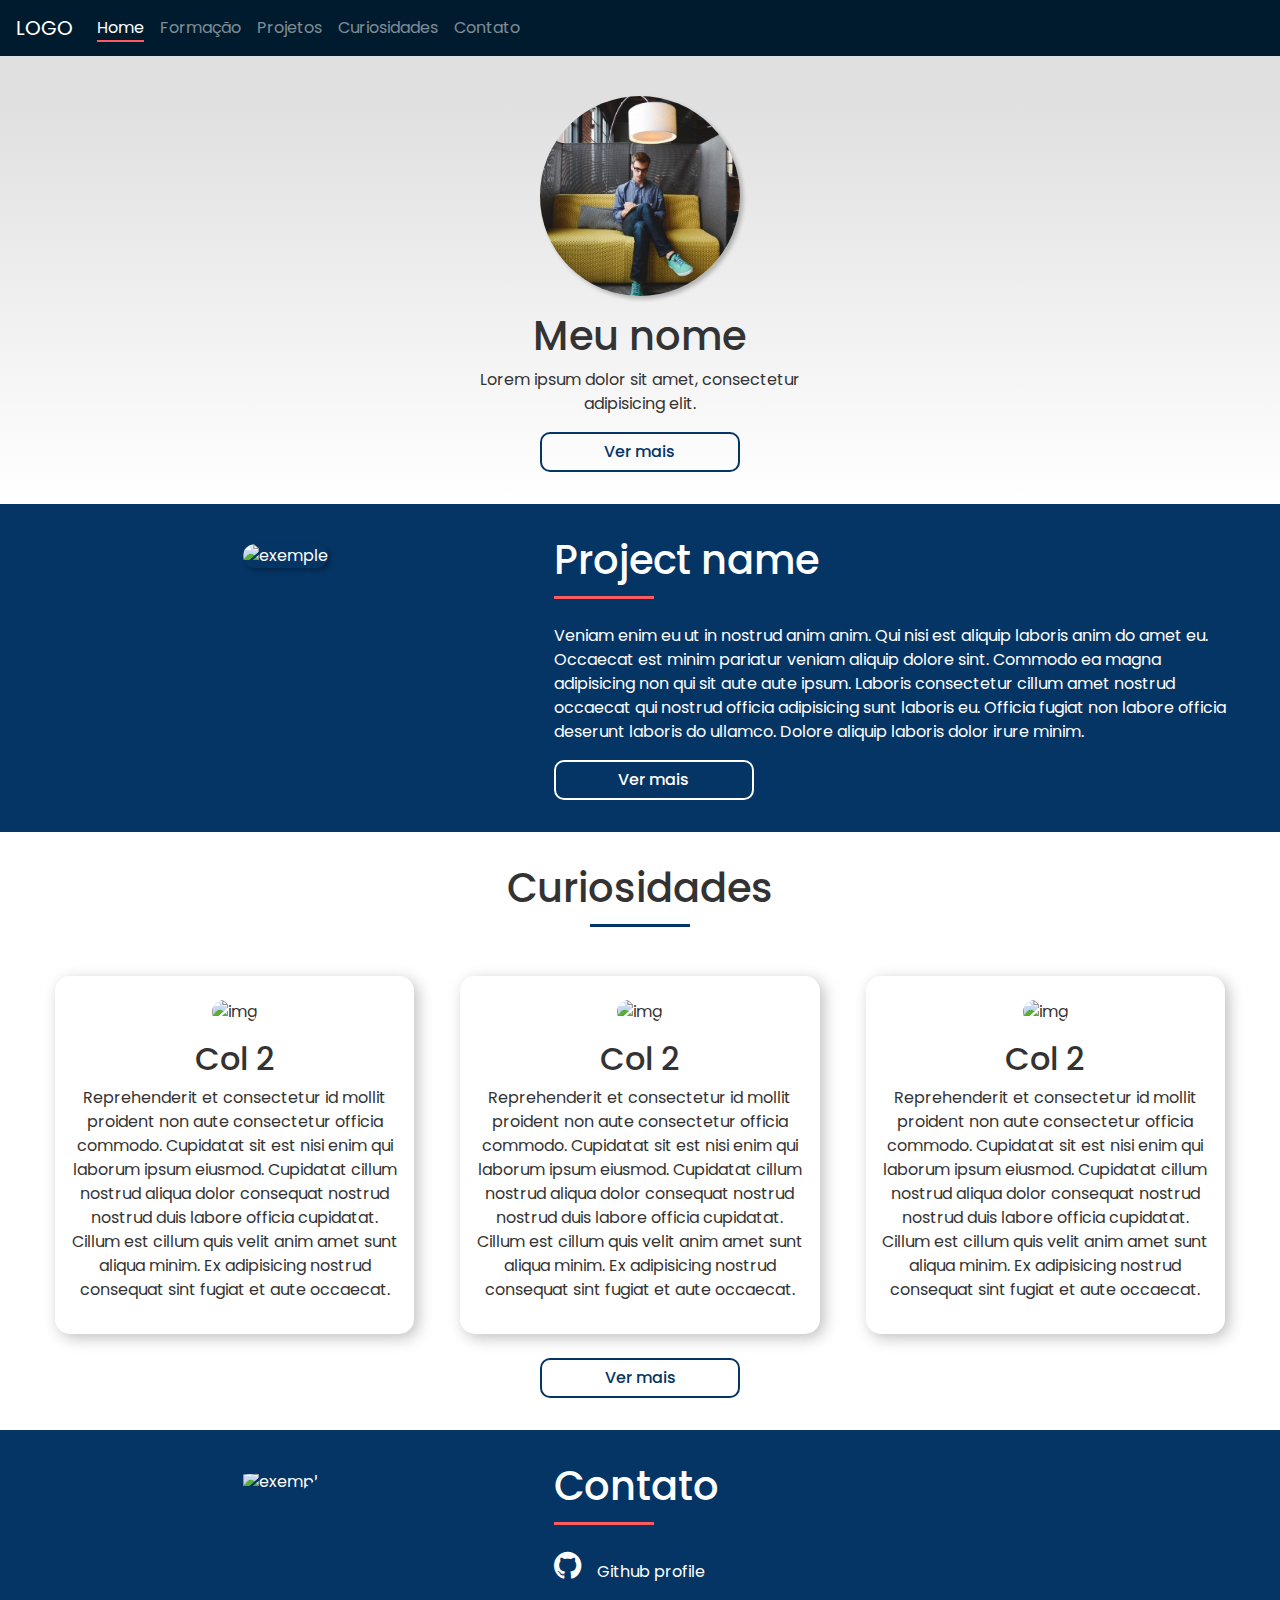
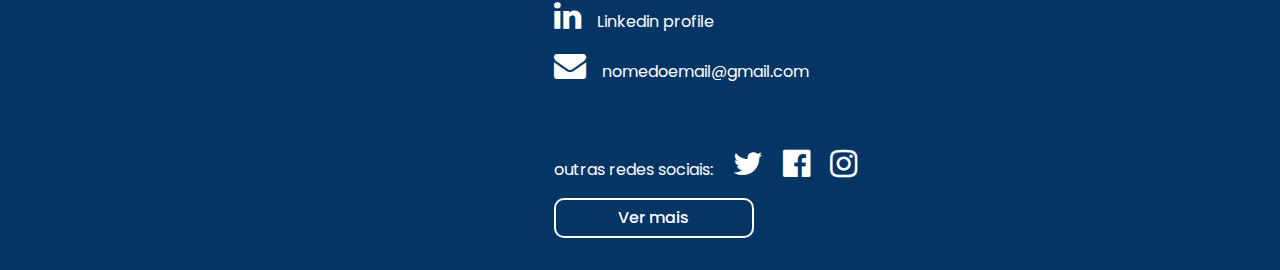
==== commit 90d9e1f5: "Add modal section curso técnico" ====
--- a/index.html
+++ b/index.html
@@ -51,7 +51,7 @@
             <div class="container-fluid">
                 <div class="row">
                     <div class="col-md-4 offset-md-4">
-                        <img src="images/man.jpg" alt="man" title="Man">
+                        <img src="images/man.jpg" alt="man" title="Man" class="pw-img-shadow">
                         <h1>Meu nome</h1>
                         <p>Lorem ipsum dolor sit amet, consectetur adipisicing elit.</p>
                         <a class="btn pw-btn-brand" href="#">Ver mais</a>
@@ -64,7 +64,7 @@
             <div class="container-fluid">
                 <div class="row">
                     <div class="col-md-5 pw-center-itens">
-                        <img src="https://unsplash.it/300" alt="exemple">
+                        <img src="https://unsplash.it/300" alt="exemple" class="img-responsive pw-img-border pw-img-shadow">
                     </div>
                     <div class="col-md-7">
                         <h1 class="pw-h1-after pw-h1-after-orange-red pw-h1-after-left">Project name</h1>
@@ -85,22 +85,22 @@
                 <div class="row">
                     <div class="col-md-4">
                         <div class="home-col-card-shadow">
-                            <img src="https://unsplash.it/250" alt="img">
-                            <h1>Col 2</h1>
+                            <img src="https://unsplash.it/250" alt="img" class="pw-img-border">
+                            <h2>Col 2</h2>
                             <p>Reprehenderit et consectetur id mollit proident non aute consectetur officia commodo. Cupidatat sit est nisi enim qui laborum ipsum eiusmod. Cupidatat cillum nostrud aliqua dolor consequat nostrud nostrud duis labore officia cupidatat. Cillum est cillum quis velit anim amet sunt aliqua minim. Ex adipisicing nostrud consequat sint fugiat et aute occaecat.</p>
                         </div>
                     </div>
                     <div class="col-md-4">
                         <div class="home-col-card-shadow">
-                            <img src="https://unsplash.it/250" alt="img">
-                            <h1>Col 2</h1>
+                            <img src="https://unsplash.it/250" alt="img" class="pw-img-border">
+                            <h2>Col 2</h2>
                             <p>Reprehenderit et consectetur id mollit proident non aute consectetur officia commodo. Cupidatat sit est nisi enim qui laborum ipsum eiusmod. Cupidatat cillum nostrud aliqua dolor consequat nostrud nostrud duis labore officia cupidatat. Cillum est cillum quis velit anim amet sunt aliqua minim. Ex adipisicing nostrud consequat sint fugiat et aute occaecat.</p>
                         </div>
                     </div>
                     <div class="col-md-4">
                         <div class="home-col-card-shadow">
-                            <img src="https://unsplash.it/250" alt="img">
-                            <h1>Col 2</h1>
+                            <img src="https://unsplash.it/250" alt="img" class="pw-img-border">
+                            <h2>Col 2</h2>
                             <p>Reprehenderit et consectetur id mollit proident non aute consectetur officia commodo. Cupidatat sit est nisi enim qui laborum ipsum eiusmod. Cupidatat cillum nostrud aliqua dolor consequat nostrud nostrud duis labore officia cupidatat. Cillum est cillum quis velit anim amet sunt aliqua minim. Ex adipisicing nostrud consequat sint fugiat et aute occaecat.</p>
                         </div>
                     </div>
--- a/styles/style.css
+++ b/styles/style.css
@@ -18,6 +18,7 @@
     --gray-5: #e0e0e0;
 
     --shadow: 3px 3px 4px rgba(0, 0, 0, 0.25);
+    --shadow-2: 4px 4px 15px rgba(0, 0, 0, 0.25);
 }
 
 /** -------------------------------------------------------------------------- */
@@ -149,10 +150,38 @@
     color: var(--prussian-blue);
 }
 
+/* ------------------------------- btn shadow ------------------------------- */
+.pw-btn-shadow {
+    background-color: transparent;
+    border-radius: 25px;
+    box-shadow: var(--shadow-2);
+    color: var(--prussian-blue);
+    width: 250px;
+    font-weight: 500;
+    transition: all 500ms ease;
+}
+
+.pw-btn-shadow:hover {
+   transform: scale(1.1);
+   color: var(--prussian-blue);
+}
+
 /* ---------------- classe genérica para centralizar os itens --------------- */
 
 .pw-center-itens {
     text-align: center;
+}
+
+/* ------------- classe genérica para border-radius das imagens ------------- */
+
+.pw-img-border{
+    border-radius: 15px;
+}
+
+/* ----------------- classe genérica para sombra das imagens ---------------- */
+
+.pw-img-shadow{
+    box-shadow: var(--shadow);
 }
 
 /* ------------------------- linha embaixo dos h1's ------------------------- */
@@ -205,7 +234,7 @@
 /**                              page home styles                              */
 /** -------------------------------------------------------------------------- */
 
-/* ---------------------------- section-formacao ---------------------------- */
+/* ---------------------------- section-formação ---------------------------- */
 
 .home-section-formacao {
     background-image: linear-gradient(to bottom, var(--gray-5) 10%, white);
@@ -214,21 +243,13 @@
 .home-section-formacao img {
     max-height: 200px;
     border-radius: 50%;
-    box-shadow: var(--shadow);
-}
-
-/* ---------------------------- section-projects ---------------------------- */
-
-.home-section-projetos img {
-    border-radius: 15px;
-    box-shadow: var(--shadow);
-}
+}
+
+/* ---------------------------- section-projetos ---------------------------- */
+
+/* empaty */
 
 /* -------------------------- section-curiosidades -------------------------- */
-
-.home-section-curiosidades img {
-    border-radius: 15px;
-}
 
 .home-col-card-shadow {
     padding: 1em;
@@ -269,4 +290,15 @@
 
 /* -------------------------- section curso técnico ------------------------- */
 
-
+.formacao-section-curso p i,
+.formacao-section-curso a i{
+    vertical-align: -5px;
+}
+
+.formacao-section-curso i{
+    color: var(--prussian-blue);
+}
+
+.formacao-section-curso a i{
+    float: left;
+}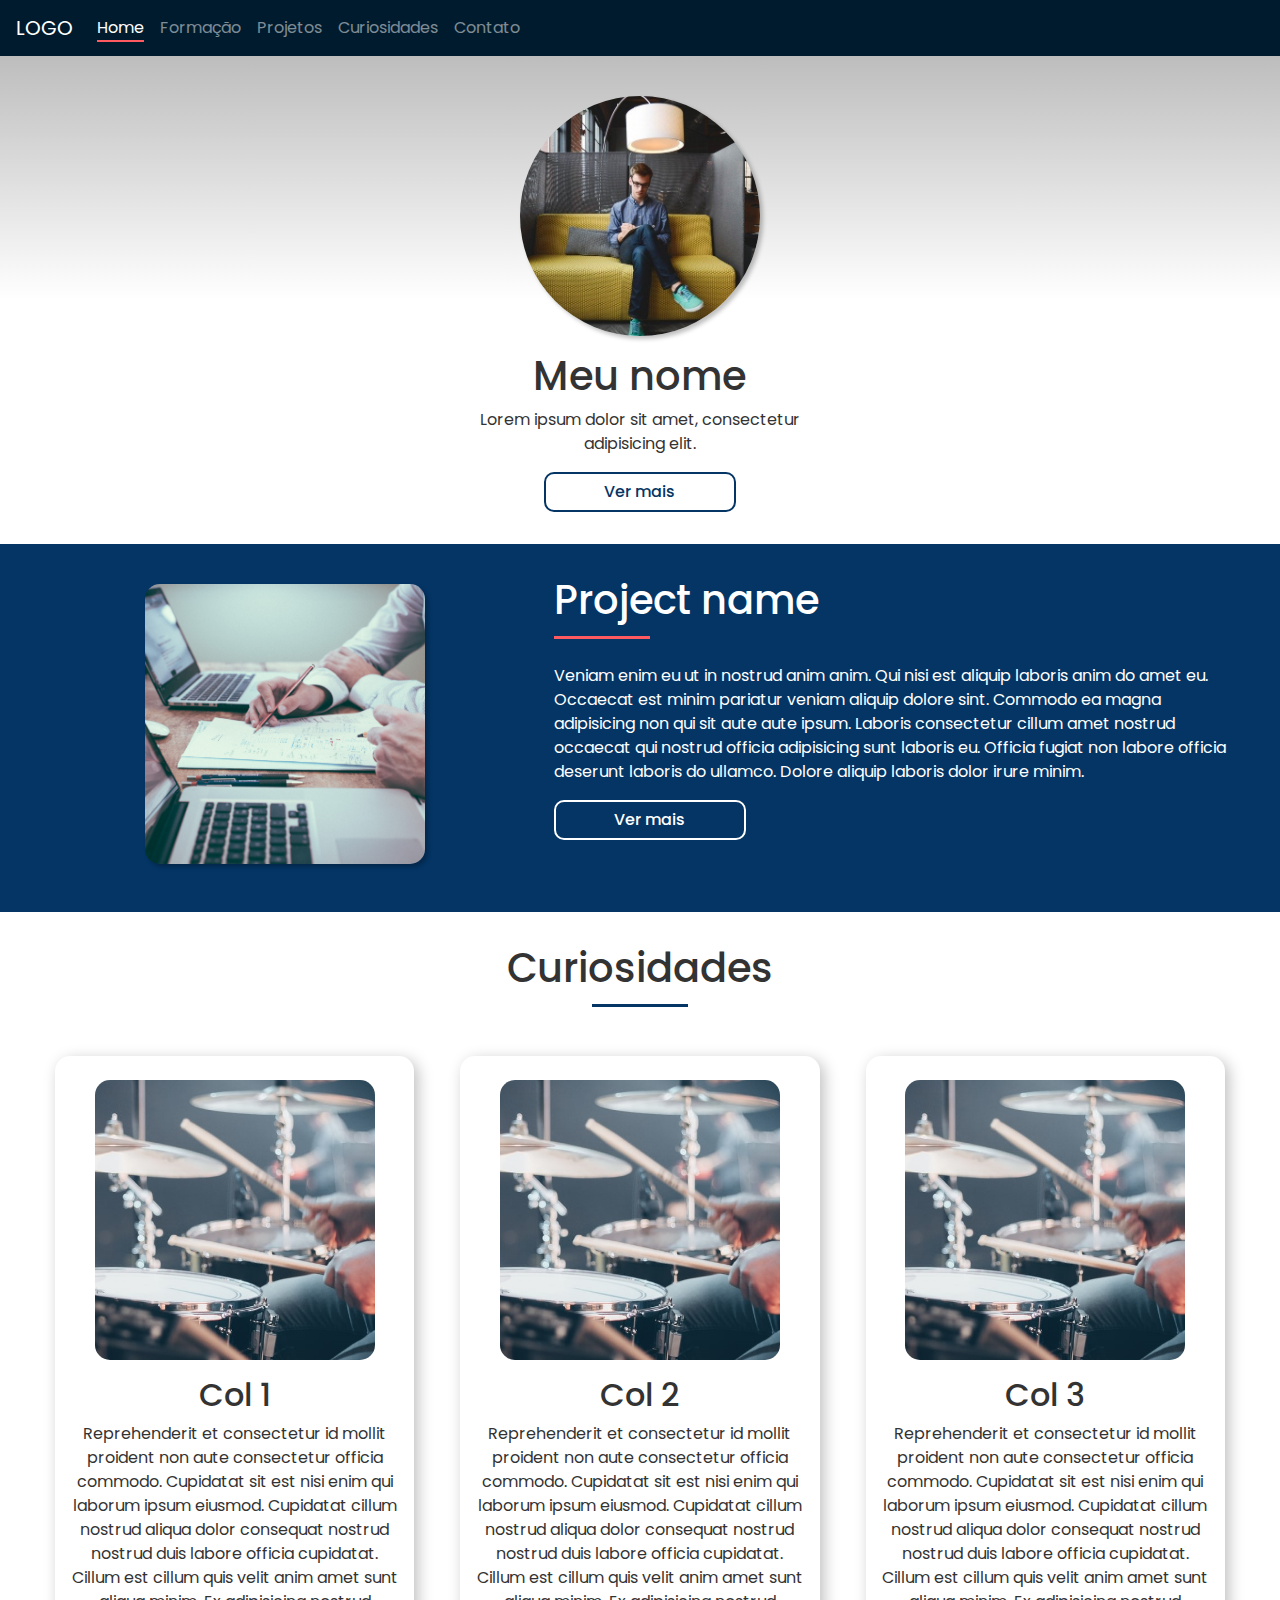
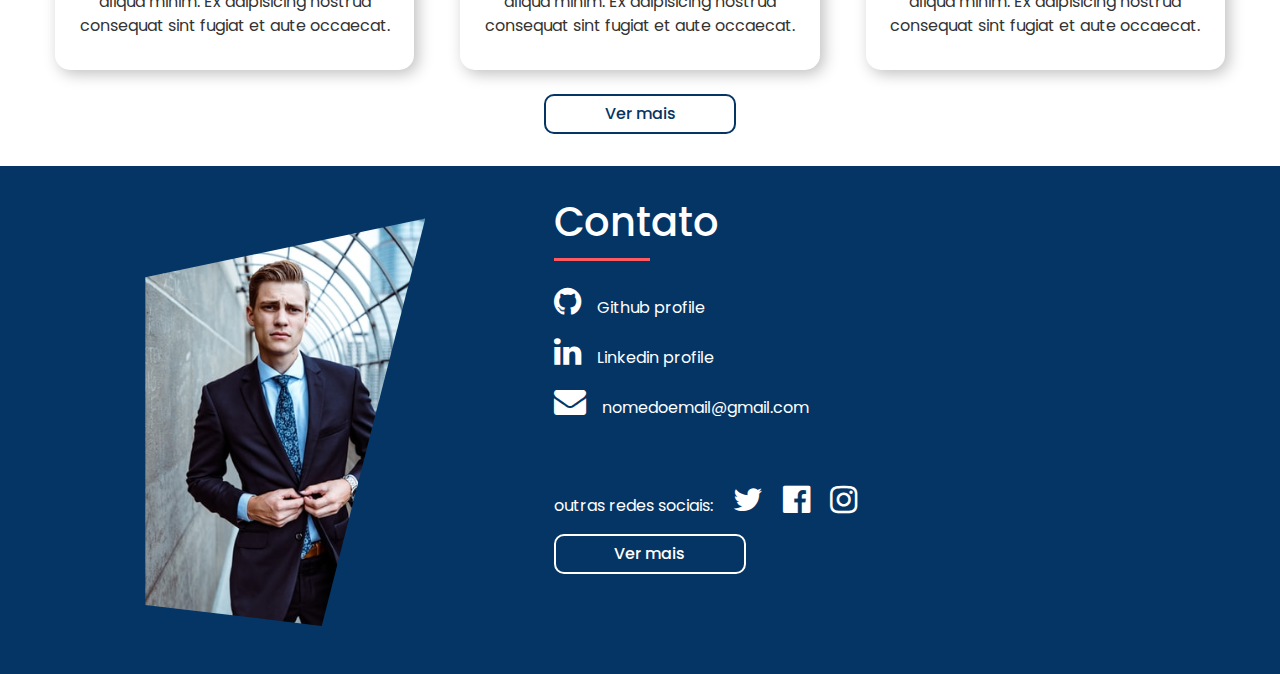
==== commit 25921a16: "Fixed the responsive images; Added locale images; Edited some css styles" ====
--- a/index.html
+++ b/index.html
@@ -10,17 +10,21 @@
 
     <!-- Bootstrap CSS -->
     <link rel="stylesheet" href="https://stackpath.bootstrapcdn.com/bootstrap/4.3.1/css/bootstrap.min.css" integrity="sha384-ggOyR0iXCbMQv3Xipma34MD+dH/1fQ784/j6cY/iJTQUOhcWr7x9JvoRxT2MZw1T" crossorigin="anonymous">
-    <link rel="stylesheet" href="styles/style.css">
+    <link rel="stylesheet" href="https://maxcdn.bootstrapcdn.com/font-awesome/4.7.0/css/font-awesome.min.css">
 
+    <!-- fonts and icons -->
     <link href="https://fonts.googleapis.com/css?family=Poppins:100,100italic,200,200italic,300,300italic,regular,italic,500,500italic,600,600italic,700,700italic,800,800italic,900,900italic" rel="stylesheet" />
     <link href="https://fonts.googleapis.com/icon?family=Material+Icons" rel="stylesheet">
-    <link rel="stylesheet" href="https://maxcdn.bootstrapcdn.com/font-awesome/4.7.0/css/font-awesome.min.css">
+
+    <!-- custom css -->
+    <link rel="stylesheet" href="styles/style.css">
 </head>
 
 <body>
+    <!-- ------------------------------- navbar -------------------------------- -->
     <header>
         <nav class="navbar navbar-expand-lg navbar-dark bg-dark">
-            <a class="navbar-brand" href="#">LOGO</i></a>
+            <a class="navbar-brand" href="#">LOGO</a>
             <button class="navbar-toggler" type="button" data-toggle="collapse" data-target="#navbarNav" aria-controls="navbarNav" aria-expanded="false" aria-label="Toggle navigation">
                 <span class="navbar-toggler-icon"></span>
             </button>
@@ -45,26 +49,34 @@
             </div>
         </nav>
     </header>
+    <!-- ----------------------------- fim navbar ------------------------------ -->
 
+    <!-- ----------------------- corpo principal do site ----------------------- -->
     <main>
+        <!-- -------------------------- section formação --------------------------- -->
         <section class="pw-section-brand home-section-formacao pw-center-itens">
             <div class="container-fluid">
                 <div class="row">
+                    <div class="col-md-12">
+                        <img src="images/man.jpg" alt="my photo" title="Me" class="pw-img-shadow">
+                    </div>
+                </div>
+                <div class="row">
                     <div class="col-md-4 offset-md-4">
-                        <img src="images/man.jpg" alt="man" title="Man" class="pw-img-shadow">
                         <h1>Meu nome</h1>
                         <p>Lorem ipsum dolor sit amet, consectetur adipisicing elit.</p>
-                        <a class="btn pw-btn-brand" href="#">Ver mais</a>
+                        <a class="btn pw-btn-brand" href="formacao.html">Ver mais</a>
                     </div>
                 </div>
             </div>
         </section>
 
+        <!-- -------------------------- section projetos --------------------------- -->
         <section class="pw-section-blue home-section-projetos">
             <div class="container-fluid">
                 <div class="row">
                     <div class="col-md-5 pw-center-itens">
-                        <img src="https://unsplash.it/300" alt="exemple" class="img-responsive pw-img-border pw-img-shadow">
+                        <img src="images/projects.jpg" alt="exemple" class="img-responsive pw-img-border pw-img-shadow">
                     </div>
                     <div class="col-md-7">
                         <h1 class="pw-h1-after pw-h1-after-orange-red pw-h1-after-left">Project name</h1>
@@ -75,6 +87,7 @@
             </div>
         </section>
 
+        <!-- ------------------------ section curiosidades ------------------------- -->
         <section class="pw-section-brand home-section-curiosidades pw-center-itens">
             <div class="container-fluid">
                 <div class="row">
@@ -85,22 +98,22 @@
                 <div class="row">
                     <div class="col-md-4">
                         <div class="home-col-card-shadow">
-                            <img src="https://unsplash.it/250" alt="img" class="pw-img-border">
+                            <img src="images/curiositys.jpg" alt="img" class="pw-img-border">
+                            <h2>Col 1</h2>
+                            <p>Reprehenderit et consectetur id mollit proident non aute consectetur officia commodo. Cupidatat sit est nisi enim qui laborum ipsum eiusmod. Cupidatat cillum nostrud aliqua dolor consequat nostrud nostrud duis labore officia cupidatat. Cillum est cillum quis velit anim amet sunt aliqua minim. Ex adipisicing nostrud consequat sint fugiat et aute occaecat.</p>
+                        </div>
+                    </div>
+                    <div class="col-md-4">
+                        <div class="home-col-card-shadow">
+                            <img src="images/curiositys.jpg" alt="img" class="pw-img-border">
                             <h2>Col 2</h2>
                             <p>Reprehenderit et consectetur id mollit proident non aute consectetur officia commodo. Cupidatat sit est nisi enim qui laborum ipsum eiusmod. Cupidatat cillum nostrud aliqua dolor consequat nostrud nostrud duis labore officia cupidatat. Cillum est cillum quis velit anim amet sunt aliqua minim. Ex adipisicing nostrud consequat sint fugiat et aute occaecat.</p>
                         </div>
                     </div>
                     <div class="col-md-4">
                         <div class="home-col-card-shadow">
-                            <img src="https://unsplash.it/250" alt="img" class="pw-img-border">
-                            <h2>Col 2</h2>
-                            <p>Reprehenderit et consectetur id mollit proident non aute consectetur officia commodo. Cupidatat sit est nisi enim qui laborum ipsum eiusmod. Cupidatat cillum nostrud aliqua dolor consequat nostrud nostrud duis labore officia cupidatat. Cillum est cillum quis velit anim amet sunt aliqua minim. Ex adipisicing nostrud consequat sint fugiat et aute occaecat.</p>
-                        </div>
-                    </div>
-                    <div class="col-md-4">
-                        <div class="home-col-card-shadow">
-                            <img src="https://unsplash.it/250" alt="img" class="pw-img-border">
-                            <h2>Col 2</h2>
+                            <img src="images/curiositys.jpg" alt="img" class="pw-img-border">
+                            <h2>Col 3</h2>
                             <p>Reprehenderit et consectetur id mollit proident non aute consectetur officia commodo. Cupidatat sit est nisi enim qui laborum ipsum eiusmod. Cupidatat cillum nostrud aliqua dolor consequat nostrud nostrud duis labore officia cupidatat. Cillum est cillum quis velit anim amet sunt aliqua minim. Ex adipisicing nostrud consequat sint fugiat et aute occaecat.</p>
                         </div>
                     </div>
@@ -113,11 +126,12 @@
             </div>
         </section>
 
+        <!-- --------------------------- section contato --------------------------- -->
         <section class="pw-section-blue home-section-contato">
             <div class="container-fluid">
                 <div class="row">
                     <div class="col-md-5 pw-center-itens">
-                        <img src="https://unsplash.it/300/400" alt="exemple">
+                        <img src="images/contact.jpg"exemple">
                     </div>
                     <div class="col-md-7">
                         <h1 class="pw-h1-after pw-h1-after-orange-red pw-h1-after-left">Contato</h1>
@@ -137,6 +151,7 @@
             </div>
         </section>
     </main>
+    <!-- ------------------- fim do corpo principal do site -------------------- -->
 
     <!-- Optional JavaScript -->
     <!-- jQuery first, then Popper.js, then Bootstrap JS -->
--- a/styles/style.css
+++ b/styles/style.css
@@ -22,6 +22,22 @@
 }
 
 /** -------------------------------------------------------------------------- */
+/**                                media querys                                */
+/** -------------------------------------------------------------------------- */
+
+html{
+    font-size: 16px;
+    transition: all ease 500ms;
+}
+
+@media (max-width: 600px){
+    html{
+        font-size: 14px;
+        transition: all ease 500ms;
+    }
+}
+
+/** -------------------------------------------------------------------------- */
 /**                             global HTML styles                             */
 /** -------------------------------------------------------------------------- */
 
@@ -59,17 +75,8 @@
 /**                                   navbar                                   */
 /** -------------------------------------------------------------------------- */
 
-nav ul {
-    margin: 0;
-    padding: 0;
-    top: 0;
-    left: 0;
-    width: 100%;
-    list-style-type: none;
-}
-
 nav li {
-    font-size: 1rem;
+    font-size: 1em;
     padding: 0.5em;
     text-align: center;
 }
@@ -116,52 +123,53 @@
 
 .pw-btn-brand {
     background-color: transparent;
+    width: 12rem;
+    color: var(--prussian-blue);
     border: 2px solid var(--prussian-blue);
     border-radius: 10px;
-    color: var(--prussian-blue);
-    width: 200px;
     font-weight: 500;
-    transition: color 500ms ease;
-    transition: background-color 500ms ease;
-}
-
-.pw-btn-brand:hover {
+    transition: all ease 500ms;
+}
+
+.pw-btn-brand:hover,
+.pw-btn-brand:focus {
+    color: white;
     background-color: var(--prussian-blue);
     border: 2px solid var(--prussian-blue);
-    color: white;
 }
 
 /* -------------------------------- btn dark -------------------------------- */
 
 .pw-btn-dark {
     background-color: transparent;
+    width: 12rem;
+    color: white;
     border: 2px solid white;
     border-radius: 10px;
-    color: white;
-    width: 200px;
     font-weight: 500;
-    transition: color 500ms ease;
-    transition: background-color 500ms ease;
-}
-
-.pw-btn-dark:hover {
+    transition: all ease 500ms;
+}
+
+.pw-btn-dark:hover,
+.pw-btn-dark:focus {
+    color: var(--prussian-blue);
     background-color: white;
     border: 2px solid white;
-    color: var(--prussian-blue);
 }
 
 /* ------------------------------- btn shadow ------------------------------- */
 .pw-btn-shadow {
     background-color: transparent;
+    width: 14rem;
+    color: var(--prussian-blue);
     border-radius: 25px;
     box-shadow: var(--shadow-2);
-    color: var(--prussian-blue);
-    width: 250px;
     font-weight: 500;
-    transition: all 500ms ease;
-}
-
-.pw-btn-shadow:hover {
+    transition: all ease 500ms;
+}
+
+.pw-btn-shadow:hover,
+.pw-btn-shadow:focus {
    transform: scale(1.1);
    color: var(--prussian-blue);
 }
@@ -196,7 +204,7 @@
     display: block;
     position: absolute;
     top: 1.5em;
-    width: 100px;
+    width: 6rem;
     height: 3px;
 }
 
@@ -213,7 +221,7 @@
 }
 
 .pw-h1-after-center::after {
-    left: calc(50% - 50px);
+    left: calc(50% - 3rem);
 }
 
 /* ------------------------------ section-brand ----------------------------- */
@@ -237,35 +245,45 @@
 /* ---------------------------- section-formação ---------------------------- */
 
 .home-section-formacao {
-    background-image: linear-gradient(to bottom, var(--gray-5) 10%, white);
+    background-image: linear-gradient(to bottom, var(--gray-4), white 50%, white);
 }
 
 .home-section-formacao img {
-    max-height: 200px;
+    width: 70%;
+    max-width: 15rem;
     border-radius: 50%;
 }
 
 /* ---------------------------- section-projetos ---------------------------- */
 
-/* empaty */
+.home-section-projetos img{
+    width: 100%;
+    max-width: 17.5rem;
+}
 
 /* -------------------------- section-curiosidades -------------------------- */
+
+.home-section-curiosidades img{
+    width: 90%;
+    max-width: 17.5rem;
+}
 
 .home-col-card-shadow {
     padding: 1em;
     margin: 1.5em 0.5em;
     border-radius: 15px;
-    box-shadow: 4px 4px 15px rgba(0, 0, 0, 0.25);
+    box-shadow: var(--shadow-2);
 }
 
 /* ----------------------------- section-contato ---------------------------- */
 
 .home-section-contato img {
     clip-path: polygon(0 17%, 100% 3%, 63% 100%, 0 95%);
-}
-
-.home-section-contato .section-contato-icon:link,
-.home-section-contato .section-contato-icon:visited {
+    width: 100%;
+    max-width: 17.5rem;
+}
+
+.home-section-contato .section-contato-icon {
     color: white;
 }
 
@@ -289,16 +307,20 @@
 /** -------------------------------------------------------------------------- */
 
 /* -------------------------- section curso técnico ------------------------- */
+.formacao-section-curso img{
+    width: 100%;
+    max-width: 17.5rem;
+}
 
 .formacao-section-curso p i,
-.formacao-section-curso a i{
-    vertical-align: -5px;
+.formacao-section-curso p a{
+    vertical-align: -25%;
 }
 
 .formacao-section-curso i{
     color: var(--prussian-blue);
 }
 
-.formacao-section-curso a i{
+.formacao-section-curso i{
     float: left;
-}+}
